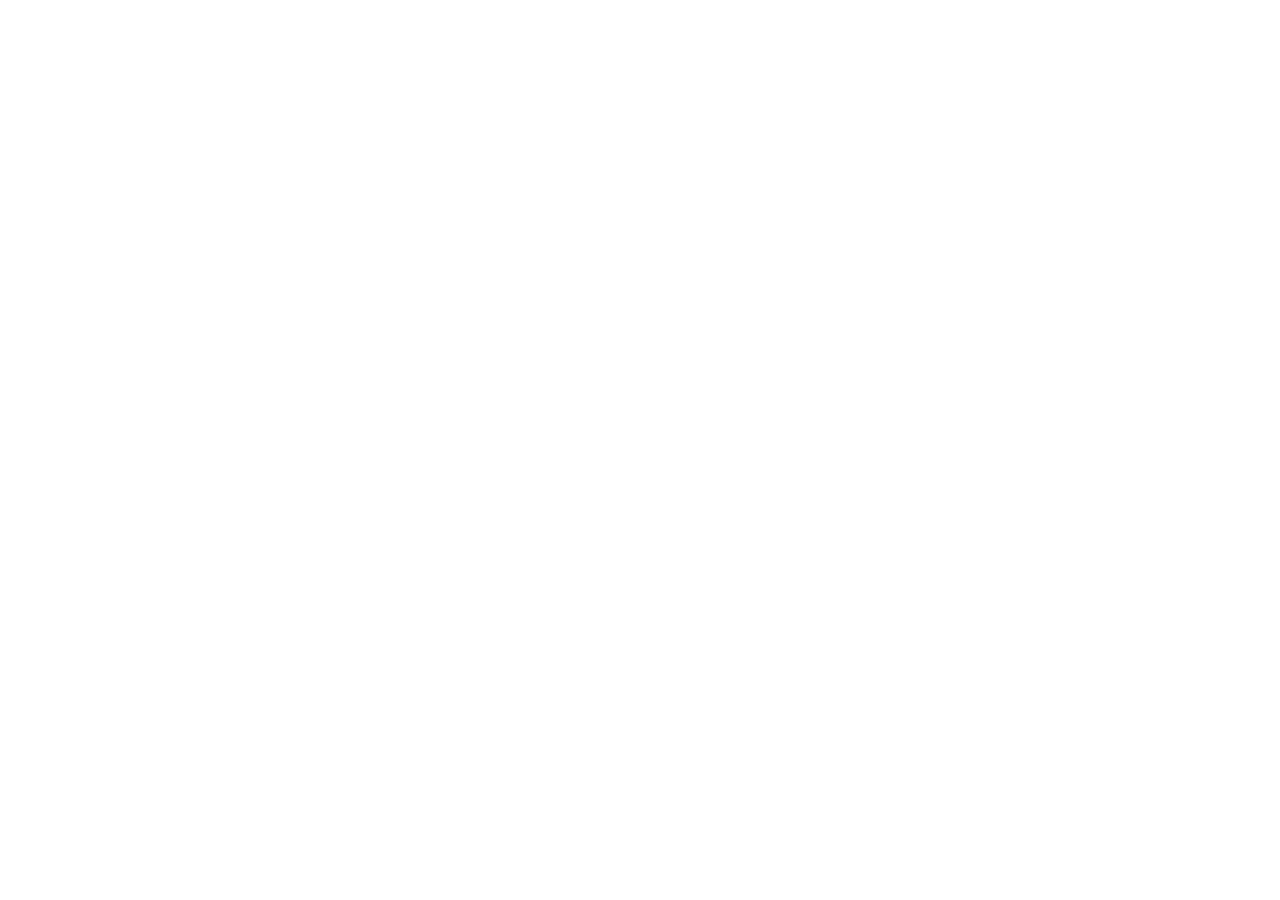
==== portfolio.html @ f24c9f37 "Update portfolio.html" ====
<!--
Requirements: Portfolio page (portfolio.html) 
  // for your list of past projects. 

  Each project includes:
  - Name of project
  - Short description of the project
  - Technology project was developed in
  - Link to the project (if applicable)*
  - A photo of a project

Navigation (all pages):
  - A site navbar (navigation bar on the top of every page)
      - Contains links to the main page, resume page, and portfolio page
  - A site footer (text and links on the bottom of every page)
      - Contains links to any professional platforms (your Handshake or LinkedIn profiles)
-->

<html lang="en">
  <head>
    <title>Portfolio</title>
    <link rel="stylesheet" href="/styles/styles.css">

  </head>
  <body>
    <!--Nav Bar-->
    <nav id="#nav-bar"></nav>
    <script src="/scripts/scripts.js"></script>

    <!--Project #1-->


    <!--Project #2-->


    <!--Project #3: Wollowski's Class-->

    <!--Footer-->
    <footer id="#footer"></footer>

  </body>
</html>
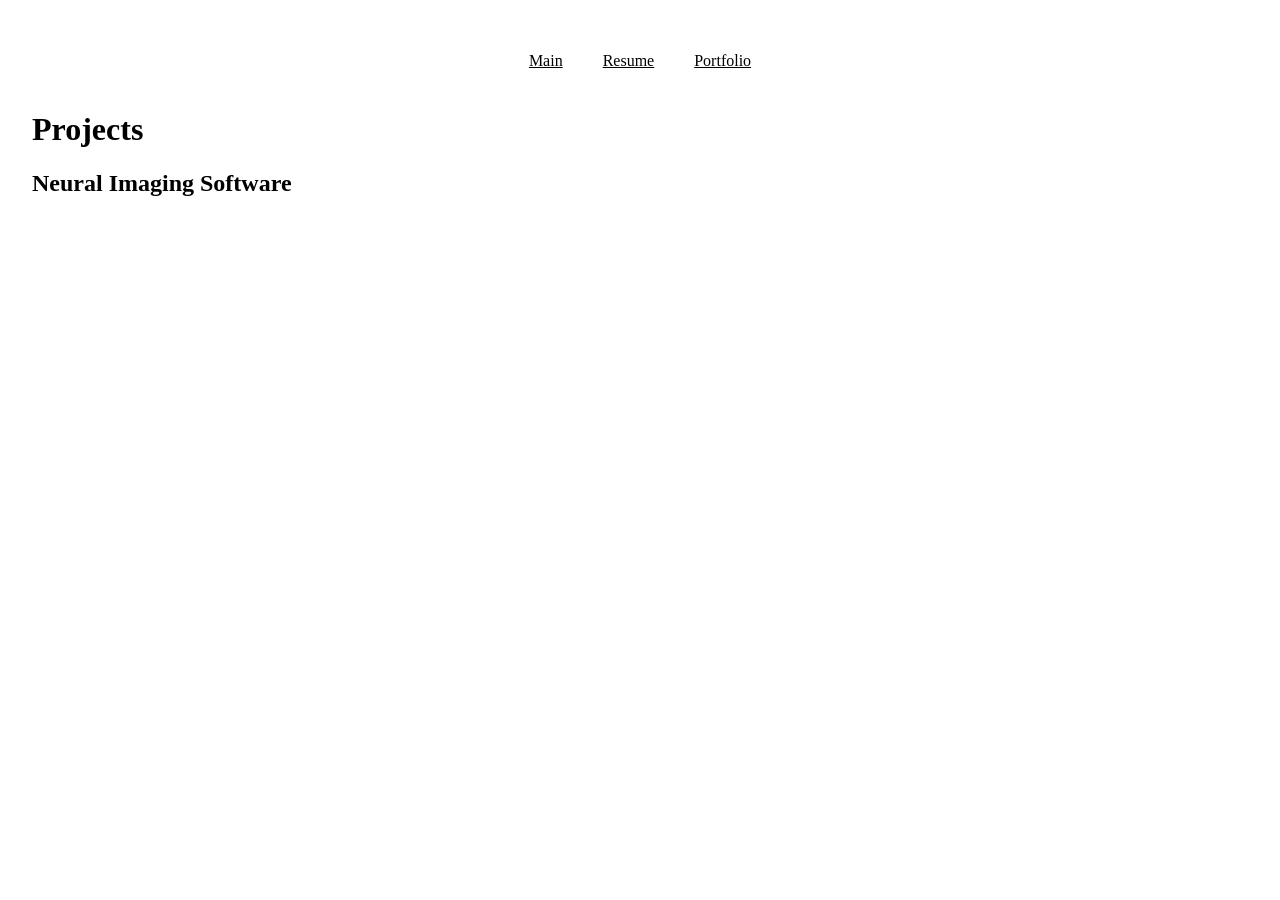
==== commit 6c9f6ea0: "Dev" ====
--- a/portfolio.html
+++ b/portfolio.html
@@ -23,17 +23,38 @@
 
   </head>
   <body>
+    <script src="/scripts/scripts.js"></script>
     <!--Nav Bar-->
     <nav id="#nav-bar"></nav>
-    <script src="/scripts/scripts.js"></script>
 
-    <!--Project #1-->
+    <main>
+      <h1 class="title">Projects</h1>
 
+      <!--Project #1-->
+      <section class="project">
+        <h2>Neural Imaging Software</h2>
+        <p></p>
+        <p></p>
 
-    <!--Project #2-->
+      <section>
+      
+      <!--Project #2-->
+      <section class="project">
+        <h2></h2>
+        <p></p>
+        <p></p>
 
+      <section>
+      
+      <!--Project #3: Wollowski's Class-->
+      <section class="project">
+        <h2></h2>
+        <p></p>
+        <p></p>
 
-    <!--Project #3: Wollowski's Class-->
+      <section>
+
+    </main>
 
     <!--Footer-->
     <footer id="#footer"></footer>
--- a/styles/styles.css
+++ b/styles/styles.css
@@ -0,0 +1,41 @@
+body {
+    background-color:white;
+    color: black;
+    padding: 24px;
+
+}
+
+/* NAV + FOOTER::
+Citation: https://www.w3schools.com/howto/howto_js_topnav.asp */
+nav, footer {
+    padding: 20px 0;
+    text-align: center;
+    background-color: white;
+    width: ();
+
+}
+
+nav a {
+    padding: 20px 20px;
+    text-align: center;
+    color: black;
+
+}
+
+nav a:hover, nav a:active:hover {
+    padding: ();
+    height: ();
+    background-color: black;
+    color: white;
+}
+
+nav a:active {
+    background-color: black;
+    color: white; 
+}
+
+footer {
+    padding: ();
+    height: ();
+    width: ();
+}
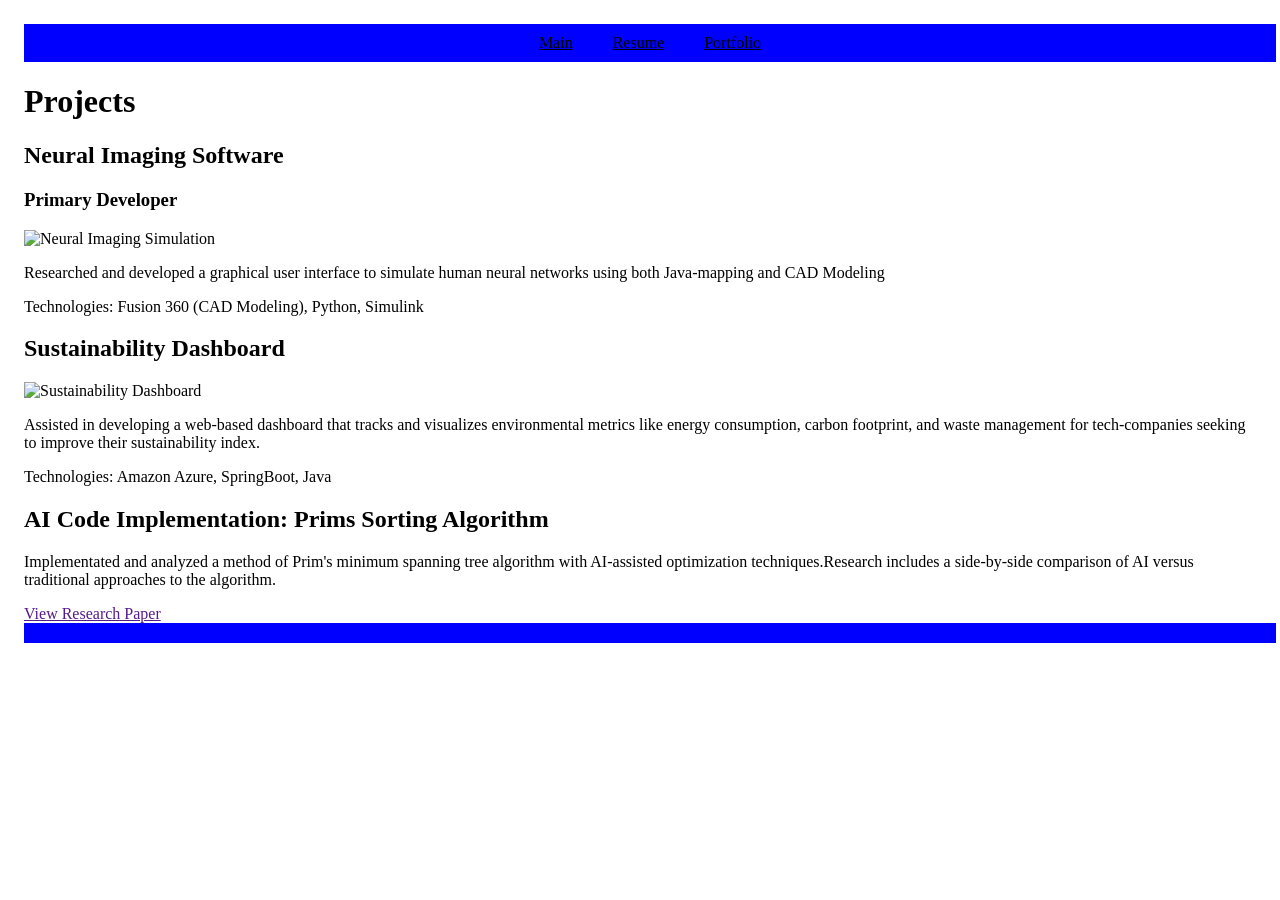
==== commit da506420: "work up" ====
--- a/portfolio.html
+++ b/portfolio.html
@@ -33,25 +33,33 @@
       <!--Project #1-->
       <section class="project">
         <h2>Neural Imaging Software</h2>
-        <p></p>
-        <p></p>
+        <h3>Primary Developer</h3>
 
+        <img src="" alt="Neural Imaging Simulation" class="neuron">
+        <p>
+          Researched and developed a graphical user interface to simulate human neural networks using both Java-mapping and CAD Modeling
+        </p>
+
+        <p>Technologies: Fusion 360 (CAD Modeling), Python, Simulink</p>
       <section>
       
       <!--Project #2-->
       <section class="project">
-        <h2></h2>
-        <p></p>
-        <p></p>
+        <h2>Sustainability Dashboard</h2>
+        <img src="" alt="Sustainability Dashboard" class="environment">
+        
+        <p>Assisted in developing a web-based dashboard that tracks and visualizes environmental metrics like energy consumption, carbon footprint, and waste management for tech-companies seeking to improve their sustainability index.</p>
 
+        <p>Technologies: Amazon Azure, SpringBoot, Java</p>
       <section>
       
       <!--Project #3: Wollowski's Class-->
       <section class="project">
-        <h2></h2>
-        <p></p>
-        <p></p>
+        <h2>AI Code Implementation: Prims Sorting Algorithm</h2>
+        
+        <p>Implementated and analyzed a method of Prim's minimum spanning tree algorithm with AI-assisted optimization techniques.Research includes a side-by-side comparison of AI versus traditional approaches to the algorithm.</p>
 
+        <a href="">View Research Paper</a>
       <section>
 
     </main>
--- a/styles/styles.css
+++ b/styles/styles.css
@@ -2,40 +2,36 @@
     background-color:white;
     color: black;
     padding: 24px;
+    margin: 0;
 
 }
 
 /* NAV + FOOTER::
 Citation: https://www.w3schools.com/howto/howto_js_topnav.asp */
 nav, footer {
-    padding: 20px 0;
+    padding: 10px 10px;
     text-align: center;
-    background-color: white;
-    width: ();
+    background-color: blue;
+    color: white;
+    width: 100%;
+    margin: 0px;
 
 }
 
 nav a {
-    padding: 20px 20px;
-    text-align: center;
+    padding: 20px;
     color: black;
 
 }
 
-nav a:hover, nav a:active:hover {
-    padding: ();
-    height: ();
-    background-color: black;
-    color: white;
+nav a:hover, nav a:visited:hover {
+    background-color: white;
+    color: blue;
+    padding: 40px;
+    height: 70%;
 }
 
-nav a:active {
-    background-color: black;
-    color: white; 
+nav a:visited {
+    color: blue;
+
 }
-
-footer {
-    padding: ();
-    height: ();
-    width: ();
-}
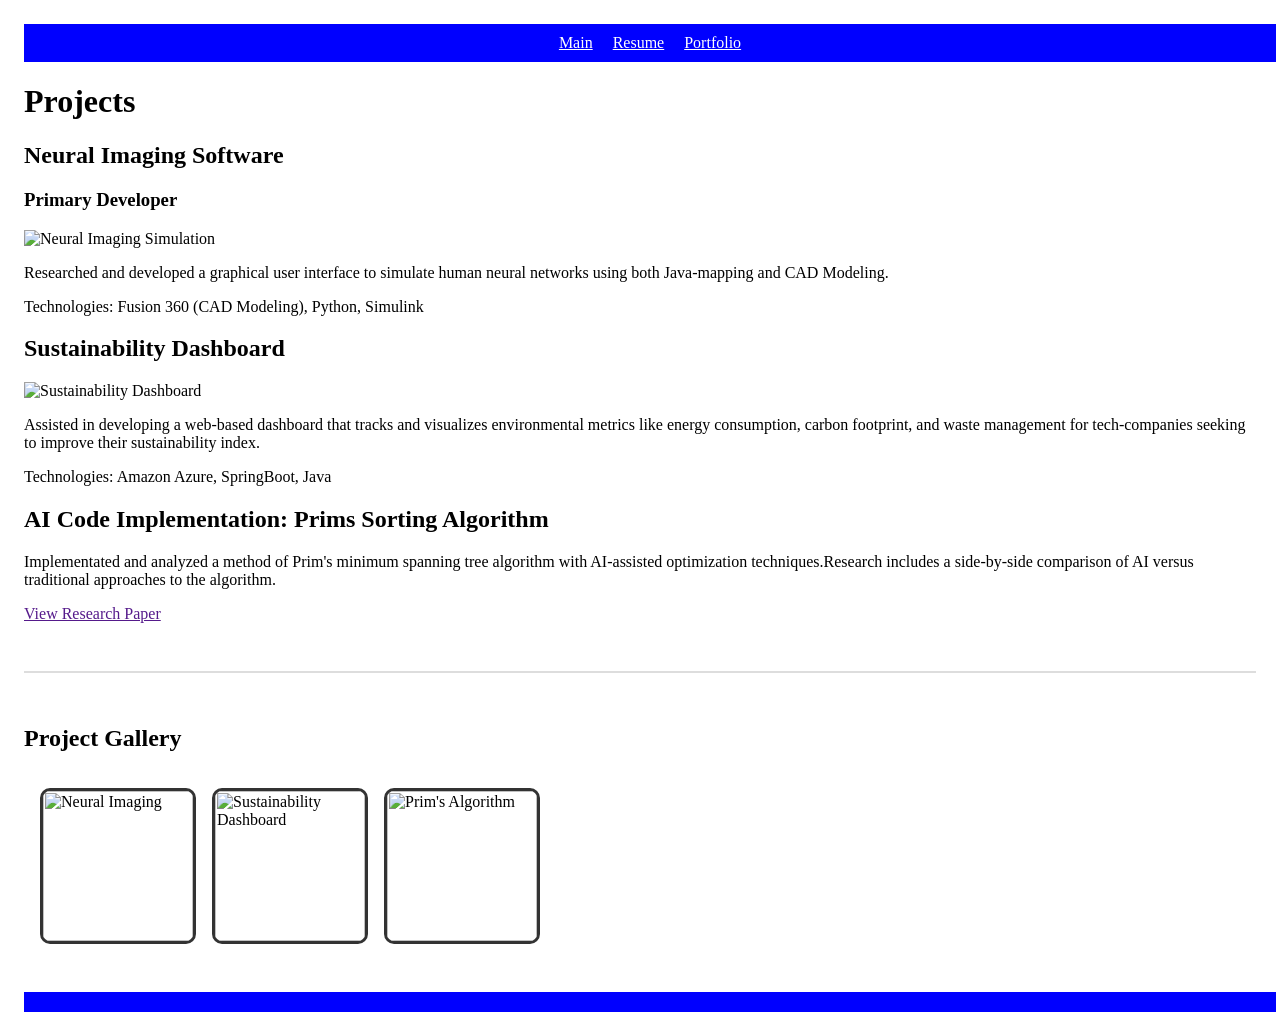
==== commit cc8a6385: "edits were made" ====
--- a/portfolio.html
+++ b/portfolio.html
@@ -37,9 +37,8 @@
 
         <img src="" alt="Neural Imaging Simulation" class="neuron">
         <p>
-          Researched and developed a graphical user interface to simulate human neural networks using both Java-mapping and CAD Modeling
+          Researched and developed a graphical user interface to simulate human neural networks using both Java-mapping and CAD Modeling.
         </p>
-
         <p>Technologies: Fusion 360 (CAD Modeling), Python, Simulink</p>
       <section>
       
@@ -48,8 +47,9 @@
         <h2>Sustainability Dashboard</h2>
         <img src="" alt="Sustainability Dashboard" class="environment">
         
-        <p>Assisted in developing a web-based dashboard that tracks and visualizes environmental metrics like energy consumption, carbon footprint, and waste management for tech-companies seeking to improve their sustainability index.</p>
-
+        <p>
+          Assisted in developing a web-based dashboard that tracks and visualizes environmental metrics like energy consumption, carbon footprint, and waste management for tech-companies seeking to improve their sustainability index.
+        </p>
         <p>Technologies: Amazon Azure, SpringBoot, Java</p>
       <section>
       
@@ -57,11 +57,41 @@
       <section class="project">
         <h2>AI Code Implementation: Prims Sorting Algorithm</h2>
         
-        <p>Implementated and analyzed a method of Prim's minimum spanning tree algorithm with AI-assisted optimization techniques.Research includes a side-by-side comparison of AI versus traditional approaches to the algorithm.</p>
+        <p>
+          Implementated and analyzed a method of Prim's minimum spanning tree algorithm with AI-assisted optimization techniques.Research includes a side-by-side comparison of AI versus traditional approaches to the algorithm.
+        </p>
 
         <a href="">View Research Paper</a>
       <section>
+    </main>
 
+    <!--Interactive Portfolio: Scrollable Ring of Images (Clickable)-->
+      <section class="image-gallery">
+        <h2>Project Gallery</h2>
+        <div class="scroll-ring">
+            <div class="image-item" data-project="neural-imaging">
+                <img src="https://via.placeholder.com/150x150/4a6fa5/ffffff?text=Neural+Net" alt="Neural Imaging">
+                <div class="image-overlay">
+                    <h3>Neural Imaging</h3>
+                    <p>Click to view details</p>
+                </div>
+            </div>
+            <div class="image-item" data-project="sustainability">
+                <img src="https://via.placeholder.com/150x150/2e8b57/ffffff?text=Eco+Dash" alt="Sustainability Dashboard">
+                <div class="image-overlay">
+                    <h3>Sustainability Dashboard</h3>
+                    <p>Click to view details</p>
+                </div>
+            </div>
+            <div class="image-item" data-project="prims-algorithm">
+                <img src="https://via.placeholder.com/150x150/8b4513/ffffff?text=Prims+AI" alt="Prim's Algorithm">
+                <div class="image-overlay">
+                    <h3>Prim's Algorithm</h3>
+                    <p>Click to view details</p>
+                </div>
+            </div>
+        </div>
+      </section>
     </main>
 
     <!--Footer-->
--- a/styles/styles.css
+++ b/styles/styles.css
@@ -18,10 +18,9 @@
 
 }
 
-nav a {
-    padding: 20px;
-    color: black;
-
+nav a, footer a{
+    padding: 10px;
+    color: white;
 }
 
 nav a:hover, nav a:visited:hover {
@@ -35,3 +34,60 @@
     color: blue;
 
 }
+
+/* Image Gallery Styles */
+.image-gallery {
+    margin-top: 3rem;
+    padding: 2rem 0;
+    border-top: 2px solid #ddd;
+}
+
+.scroll-ring {
+    display: flex;
+    overflow-x: auto;
+    gap: 1rem;
+    padding: 1rem;
+    scrollbar-width: thin;
+}
+
+.image-item {
+    position: relative;
+    min-width: 150px;
+    cursor: pointer;
+    transition: transform 0.3s ease;
+}
+
+.image-item:hover {
+    transform: scale(1.1);
+}
+
+.image-item img {
+    width: 150px;
+    height: 150px;
+    border-radius: 10px;
+    object-fit: cover;
+    border: 3px solid #333;
+}
+
+.image-overlay {
+    position: absolute;
+    top: 0;
+    left: 0;
+    right: 0;
+    bottom: 0;
+    background: rgba(0, 0, 0, 0.8);
+    color: white;
+    display: flex;
+    flex-direction: column;
+    justify-content: center;
+    align-items: center;
+    opacity: 0;
+    transition: opacity 0.3s ease;
+    border-radius: 10px;
+    padding: 1rem;
+    text-align: center;
+}
+
+.image-item:hover .image-overlay {
+    opacity: 1;
+}
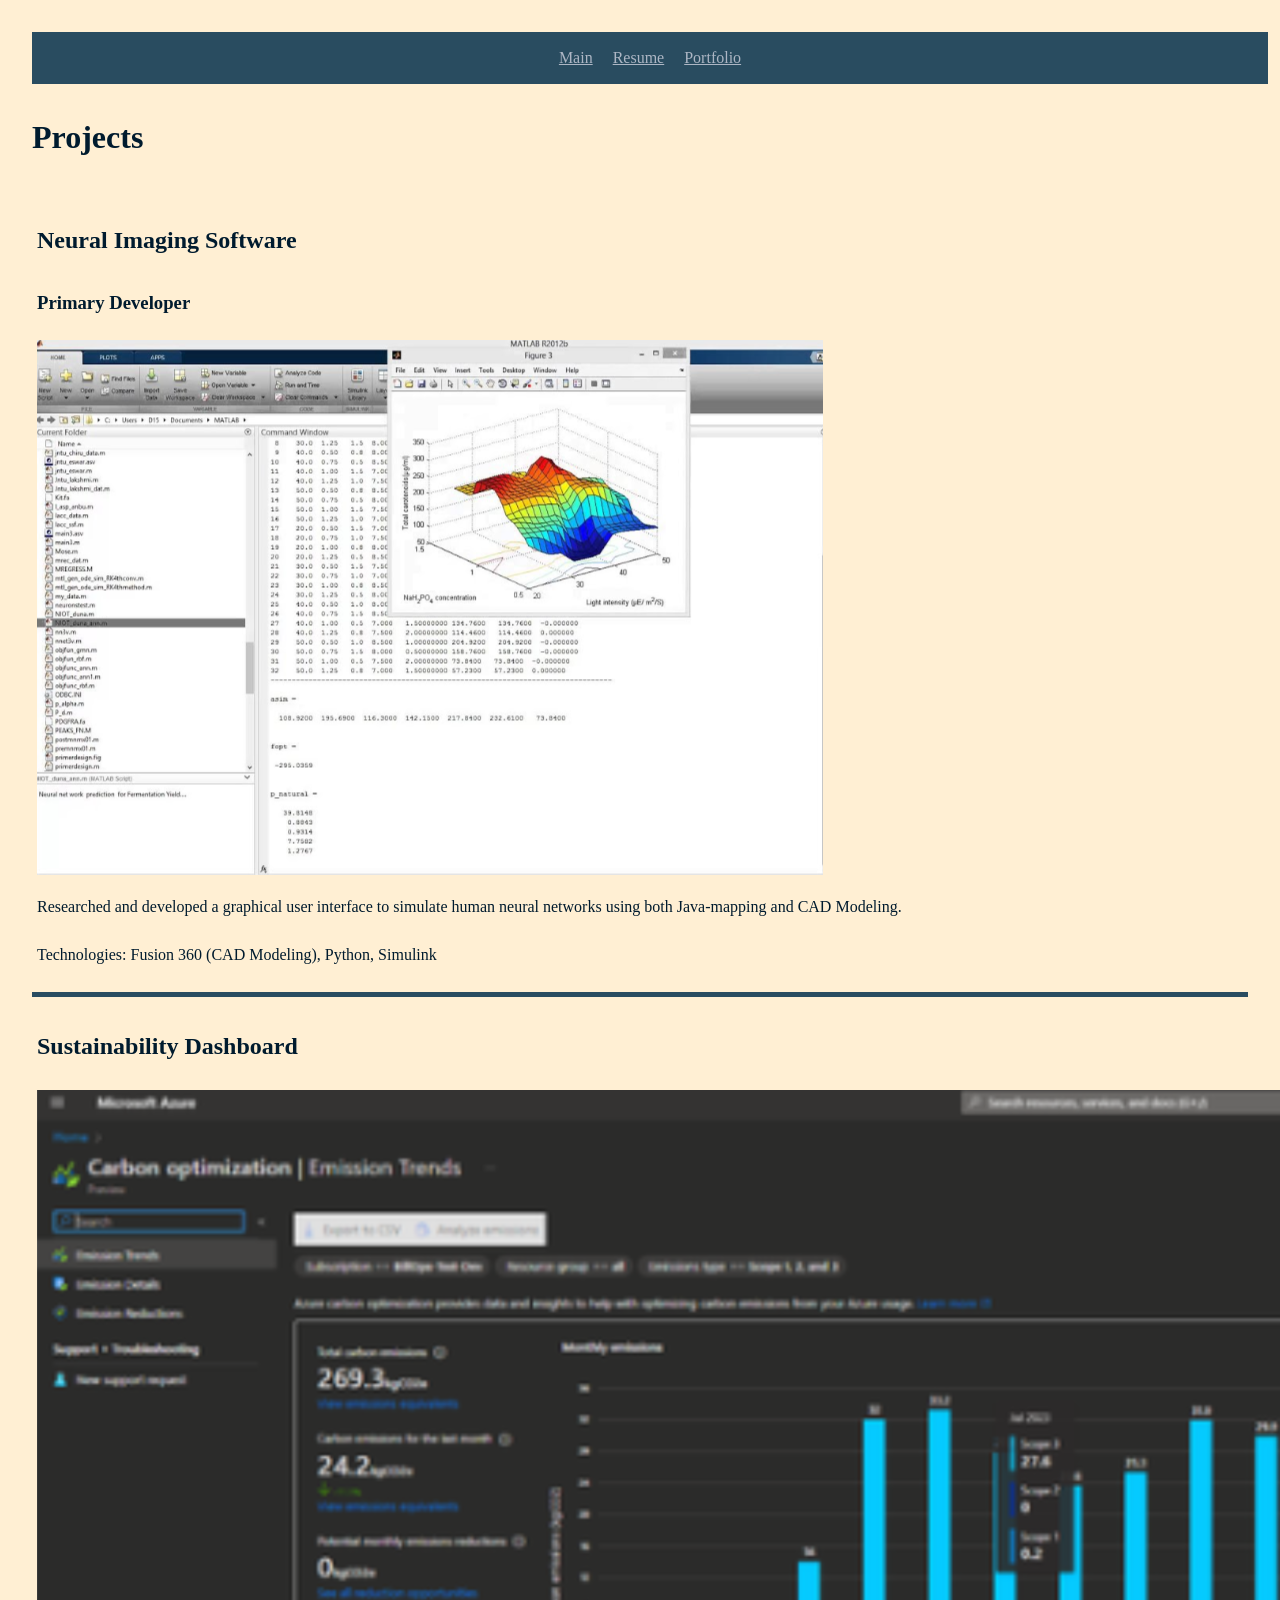
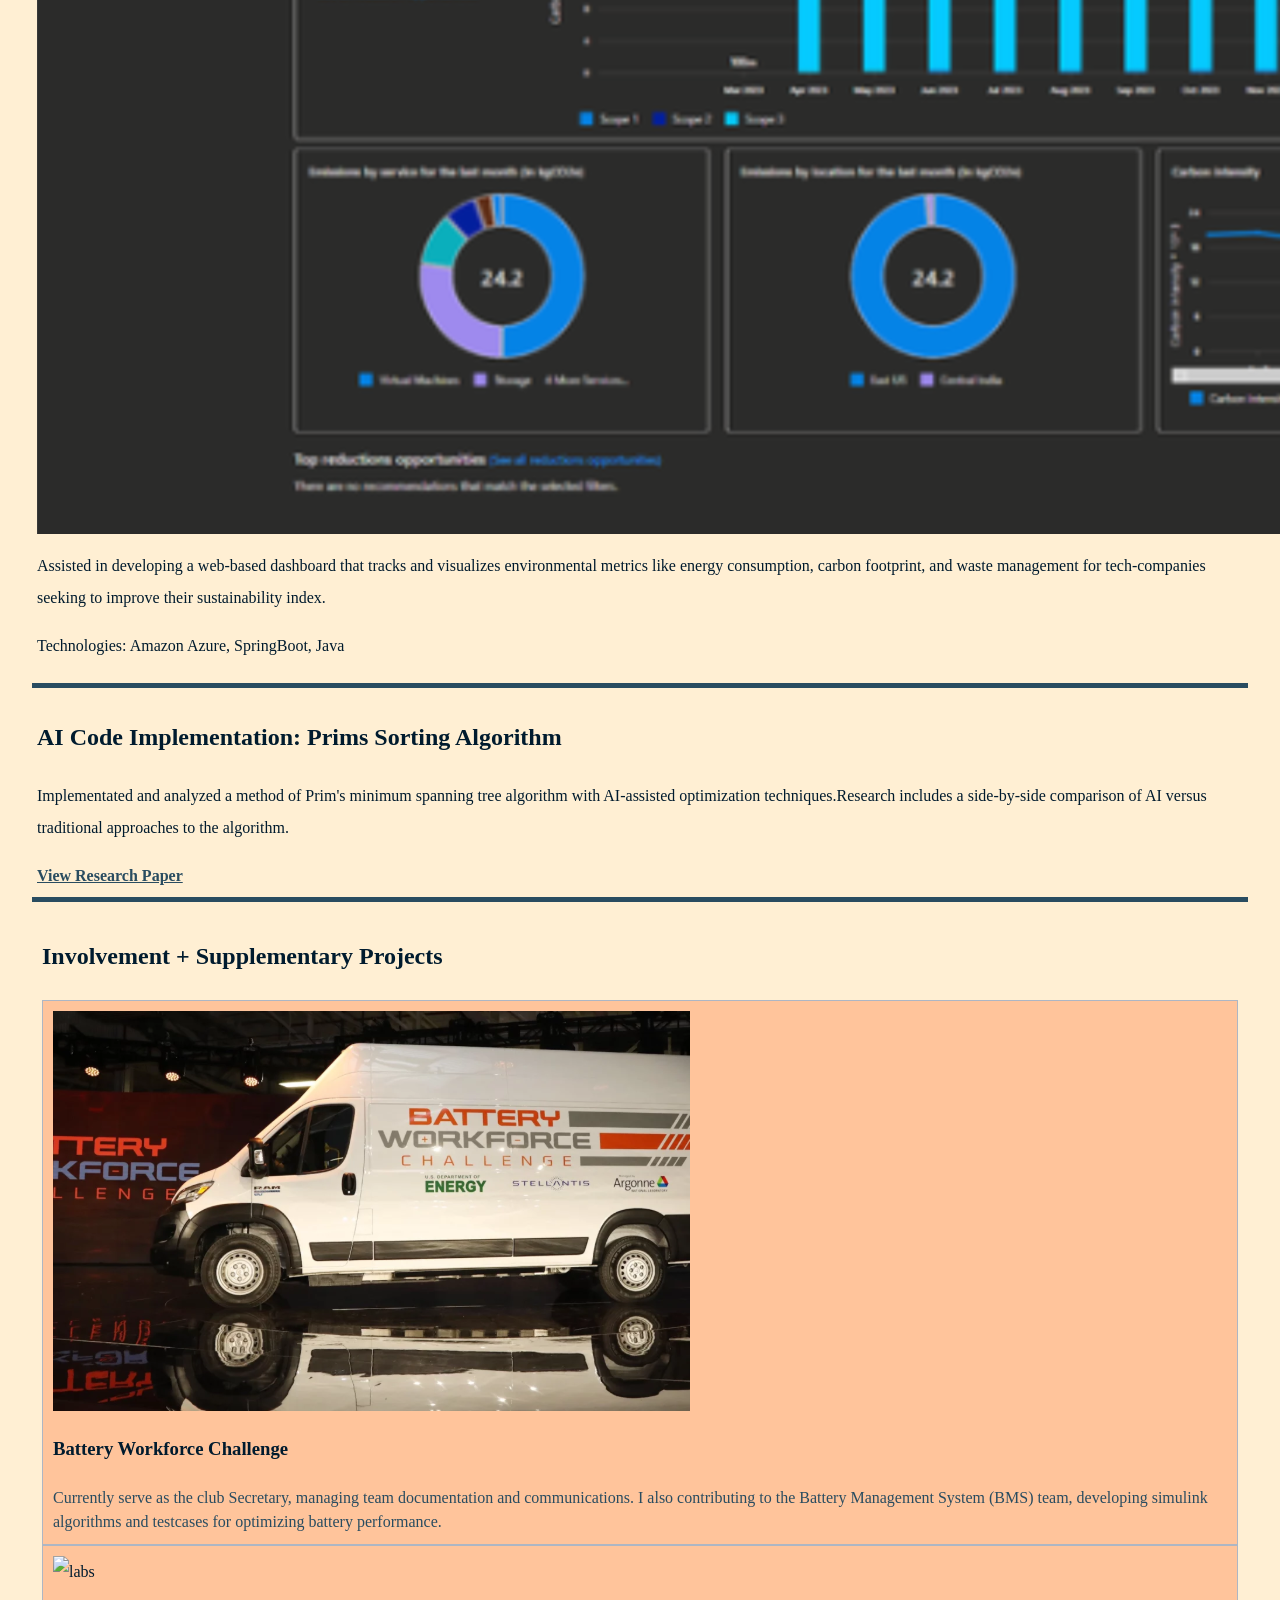
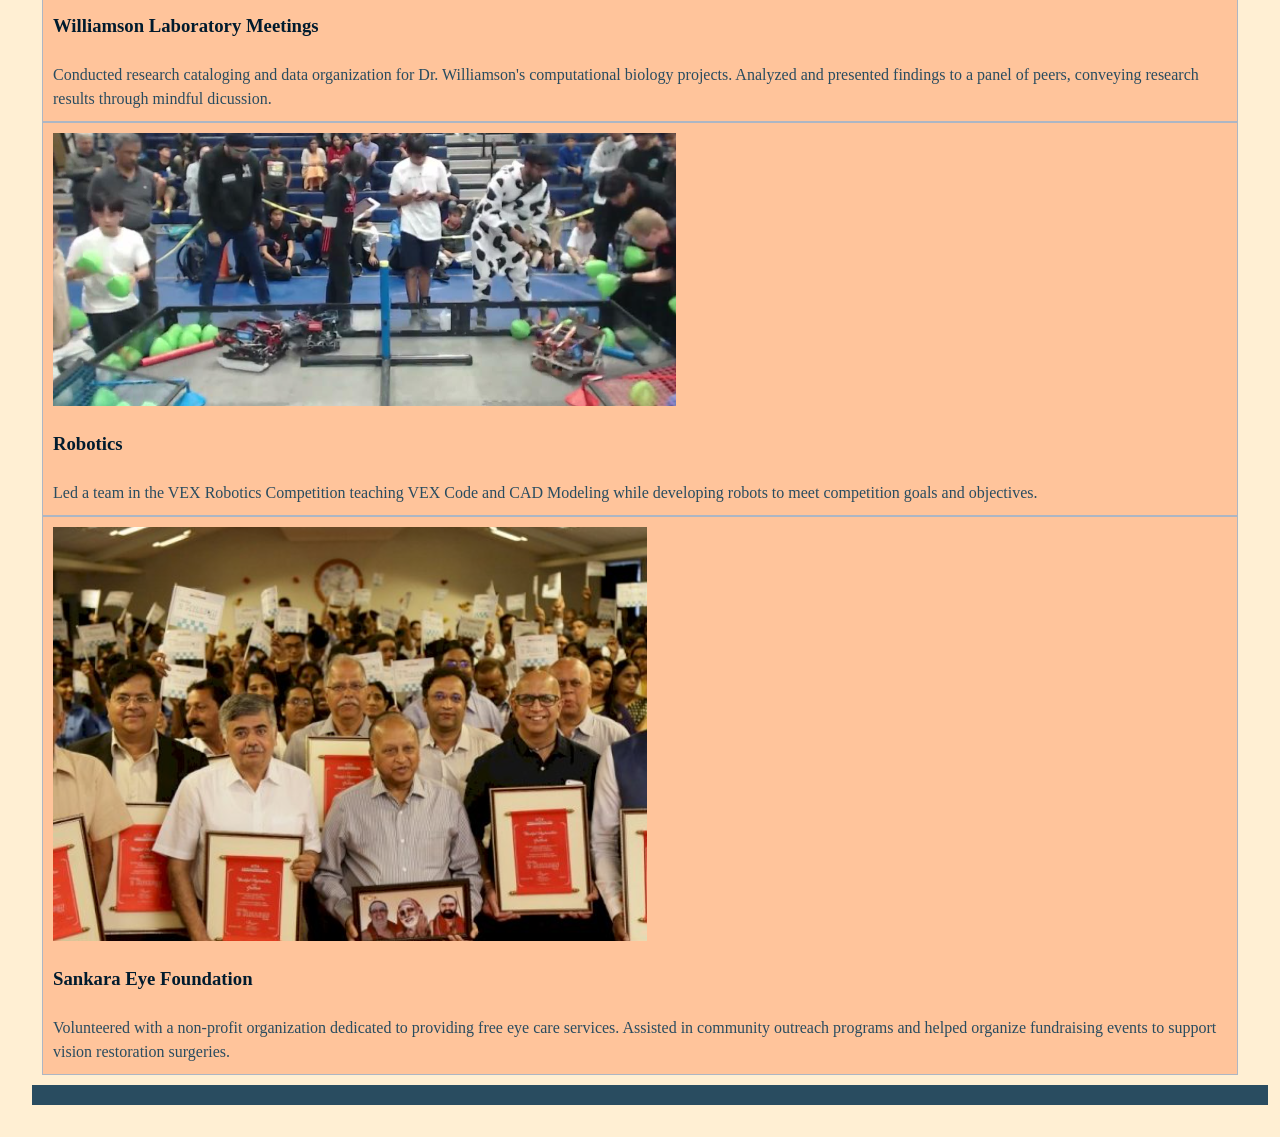
==== commit 61556927: "save me" ====
--- a/portfolio.html
+++ b/portfolio.html
@@ -35,23 +35,23 @@
         <h2>Neural Imaging Software</h2>
         <h3>Primary Developer</h3>
 
-        <img src="" alt="Neural Imaging Simulation" class="neuron">
+        <img src="/photos/imaging.png" alt="Neural Imaging Simulation" class="neuron">
         <p>
           Researched and developed a graphical user interface to simulate human neural networks using both Java-mapping and CAD Modeling.
         </p>
         <p>Technologies: Fusion 360 (CAD Modeling), Python, Simulink</p>
-      <section>
+      </section>
       
       <!--Project #2-->
       <section class="project">
         <h2>Sustainability Dashboard</h2>
-        <img src="" alt="Sustainability Dashboard" class="environment">
+        <img src="/photos/sustainability.png" alt="Sustainability Dashboard" class="environment">
         
         <p>
           Assisted in developing a web-based dashboard that tracks and visualizes environmental metrics like energy consumption, carbon footprint, and waste management for tech-companies seeking to improve their sustainability index.
         </p>
         <p>Technologies: Amazon Azure, SpringBoot, Java</p>
-      <section>
+      </section>
       
       <!--Project #3: Wollowski's Class-->
       <section class="project">
@@ -61,37 +61,69 @@
           Implementated and analyzed a method of Prim's minimum spanning tree algorithm with AI-assisted optimization techniques.Research includes a side-by-side comparison of AI versus traditional approaches to the algorithm.
         </p>
 
-        <a href="">View Research Paper</a>
-      <section>
-    </main>
+        <a href="/photos/MSTProgramming.pdf">View Research Paper</a>
+      </section>
+      
+      <!--Interactive Portfolio: Scrollable Ring of Images (Clickable)
+        
+      Citation: https://www.bing.com/search?q=how+to+make+an+interactive+gallery+in+html&cvid=f8877749428c485c9df5d8cb9f3b0657&gs_lcrp=EgRlZGdlKgYIABBFGDkyBggAEEUYOdIBCTE1OTM2ajBqMagCALACAA&FORM=ANNTA1&PC=U531
+        
+      https://www.w3schools.com/howto/howto_css_image_gallery.asp-->
+      <section class="gallery">
+        <h2>Involvement + Supplementary Projects</h2>
+        
+        <div class="interactive">
+          <div class="gallery-item">
+            <img src="/photos/battchallenge.png" alt="battchallenge">
+            
+            <div class="gallery-specific">
+              <h3>Battery Workforce Challenge</h3>
 
-    <!--Interactive Portfolio: Scrollable Ring of Images (Clickable)-->
-      <section class="image-gallery">
-        <h2>Project Gallery</h2>
-        <div class="scroll-ring">
-            <div class="image-item" data-project="neural-imaging">
-                <img src="https://via.placeholder.com/150x150/4a6fa5/ffffff?text=Neural+Net" alt="Neural Imaging">
-                <div class="image-overlay">
-                    <h3>Neural Imaging</h3>
-                    <p>Click to view details</p>
-                </div>
+              <p>
+                Currently serve as the club Secretary, managing team documentation and communications. I also contributing to the Battery Management System (BMS) team, developing simulink algorithms and testcases for optimizing battery performance.
+              </p>
             </div>
-            <div class="image-item" data-project="sustainability">
-                <img src="https://via.placeholder.com/150x150/2e8b57/ffffff?text=Eco+Dash" alt="Sustainability Dashboard">
-                <div class="image-overlay">
-                    <h3>Sustainability Dashboard</h3>
-                    <p>Click to view details</p>
-                </div>
+          </div>
+
+          <div class="gallery-item">
+            <img src="/photos/willimsonlab.png" alt="labs">
+
+            <div class="gallery-specific">
+              <h3>Williamson Laboratory Meetings</h3>
+
+              <p>
+                Conducted research cataloging and data organization for Dr. Williamson's computational biology projects. Analyzed and presented findings to a panel of peers, conveying research results through mindful dicussion.
+              </p>
             </div>
-            <div class="image-item" data-project="prims-algorithm">
-                <img src="https://via.placeholder.com/150x150/8b4513/ffffff?text=Prims+AI" alt="Prim's Algorithm">
-                <div class="image-overlay">
-                    <h3>Prim's Algorithm</h3>
-                    <p>Click to view details</p>
-                </div>
+          </div>
+
+          <div class="gallery-item">
+            <img src="/photos/vex.png" alt="vexrobotics">
+
+            <div class="gallery-specific">
+              <h3>Robotics</h3>
+              
+              <p>
+                Led a team in the VEX Robotics Competition teaching VEX Code and CAD Modeling while developing robots to meet competition goals and objectives.
+              </p>
             </div>
+          </div>
+
+          <div class="gallery-item">
+            <img src="/photos/sankara.png" alt="giftofvision">
+
+            <div class="gallery-specific">
+              <h3>Sankara Eye Foundation</h3>
+
+              <p>
+                Volunteered with a non-profit organization dedicated to providing free eye care services. Assisted in community outreach programs and helped organize fundraising events to support vision restoration surgeries.
+              </p>
+            </div>
+          </div>
+          
         </div>
       </section>
+
     </main>
 
     <!--Footer-->
--- a/styles/styles.css
+++ b/styles/styles.css
@@ -1,9 +1,82 @@
 body {
-    background-color:white;
-    color: black;
+    background-color: #FFEFD3;
+    color: #001B2E;
     padding: 24px;
+    line-height: 2;
+
+}
+
+/* Main Specific 
+border citation: 
+*/
+.myFace {
+    width: 300px;
+    height: 300px;
+    padding-top: 20px;
+    padding-bottom: 20px;
+    
+    background-color: #FFC49B;
+    border: 5px solid #001B2E;
+}
+
+/* Resume Specific */
+.resume-section {
+    padding-bottom: 5px;
+}
+
+.resume-section h2 {
+    padding-bottom: 2px;
+    border-bottom: 5px solid #FFC49B;
+}
+
+.resume-section p {
+    color: #294C60;
+}
+
+/* Portfolio Specific + Interactive */
+.project {
+    background-color:#FFEFD3;
+    padding: 5px;
+    border-bottom: 5px solid #294C60;
+}
+
+.project:hover {
+    background: #FFEFD3;
+    border-bottom: 5px solid #001B2E;
+}
+
+.project a {
+    color: #294C60;
+    font-weight: bold;
+}
+
+.project a:hover {
+    text-decoration: underline;
+}
+
+.gallery {
+    padding: 10px;
+}
+
+.gallery-item {
+    background: #FFC49B;
+    border: 1px solid #ADB6C4;
+    padding: 10px;
+}
+
+.gallery-item:hover {
+    background: #FFC49B;
+    border-color: #294C60;
+}
+
+.gallery-specific h3 {
+    color: #001B2E;
+}
+
+.gallery-specific p {
     margin: 0;
-
+    line-height: 1.5;
+    color: #294C60;
 }
 
 /* NAV + FOOTER::
@@ -11,8 +84,8 @@
 nav, footer {
     padding: 10px 10px;
     text-align: center;
-    background-color: blue;
-    color: white;
+    background-color: #294C60;
+    color: #ADB6C4;
     width: 100%;
     margin: 0px;
 
@@ -20,74 +93,17 @@
 
 nav a, footer a{
     padding: 10px;
-    color: white;
+    color: #ADB6C4;
 }
 
 nav a:hover, nav a:visited:hover {
-    background-color: white;
-    color: blue;
+    background-color: #ADB6C4;
+    color: #294C60;
     padding: 40px;
     height: 70%;
 }
 
 nav a:visited {
-    color: blue;
+    color: #294C60;
 
-}
-
-/* Image Gallery Styles */
-.image-gallery {
-    margin-top: 3rem;
-    padding: 2rem 0;
-    border-top: 2px solid #ddd;
-}
-
-.scroll-ring {
-    display: flex;
-    overflow-x: auto;
-    gap: 1rem;
-    padding: 1rem;
-    scrollbar-width: thin;
-}
-
-.image-item {
-    position: relative;
-    min-width: 150px;
-    cursor: pointer;
-    transition: transform 0.3s ease;
-}
-
-.image-item:hover {
-    transform: scale(1.1);
-}
-
-.image-item img {
-    width: 150px;
-    height: 150px;
-    border-radius: 10px;
-    object-fit: cover;
-    border: 3px solid #333;
-}
-
-.image-overlay {
-    position: absolute;
-    top: 0;
-    left: 0;
-    right: 0;
-    bottom: 0;
-    background: rgba(0, 0, 0, 0.8);
-    color: white;
-    display: flex;
-    flex-direction: column;
-    justify-content: center;
-    align-items: center;
-    opacity: 0;
-    transition: opacity 0.3s ease;
-    border-radius: 10px;
-    padding: 1rem;
-    text-align: center;
-}
-
-.image-item:hover .image-overlay {
-    opacity: 1;
-}
+}
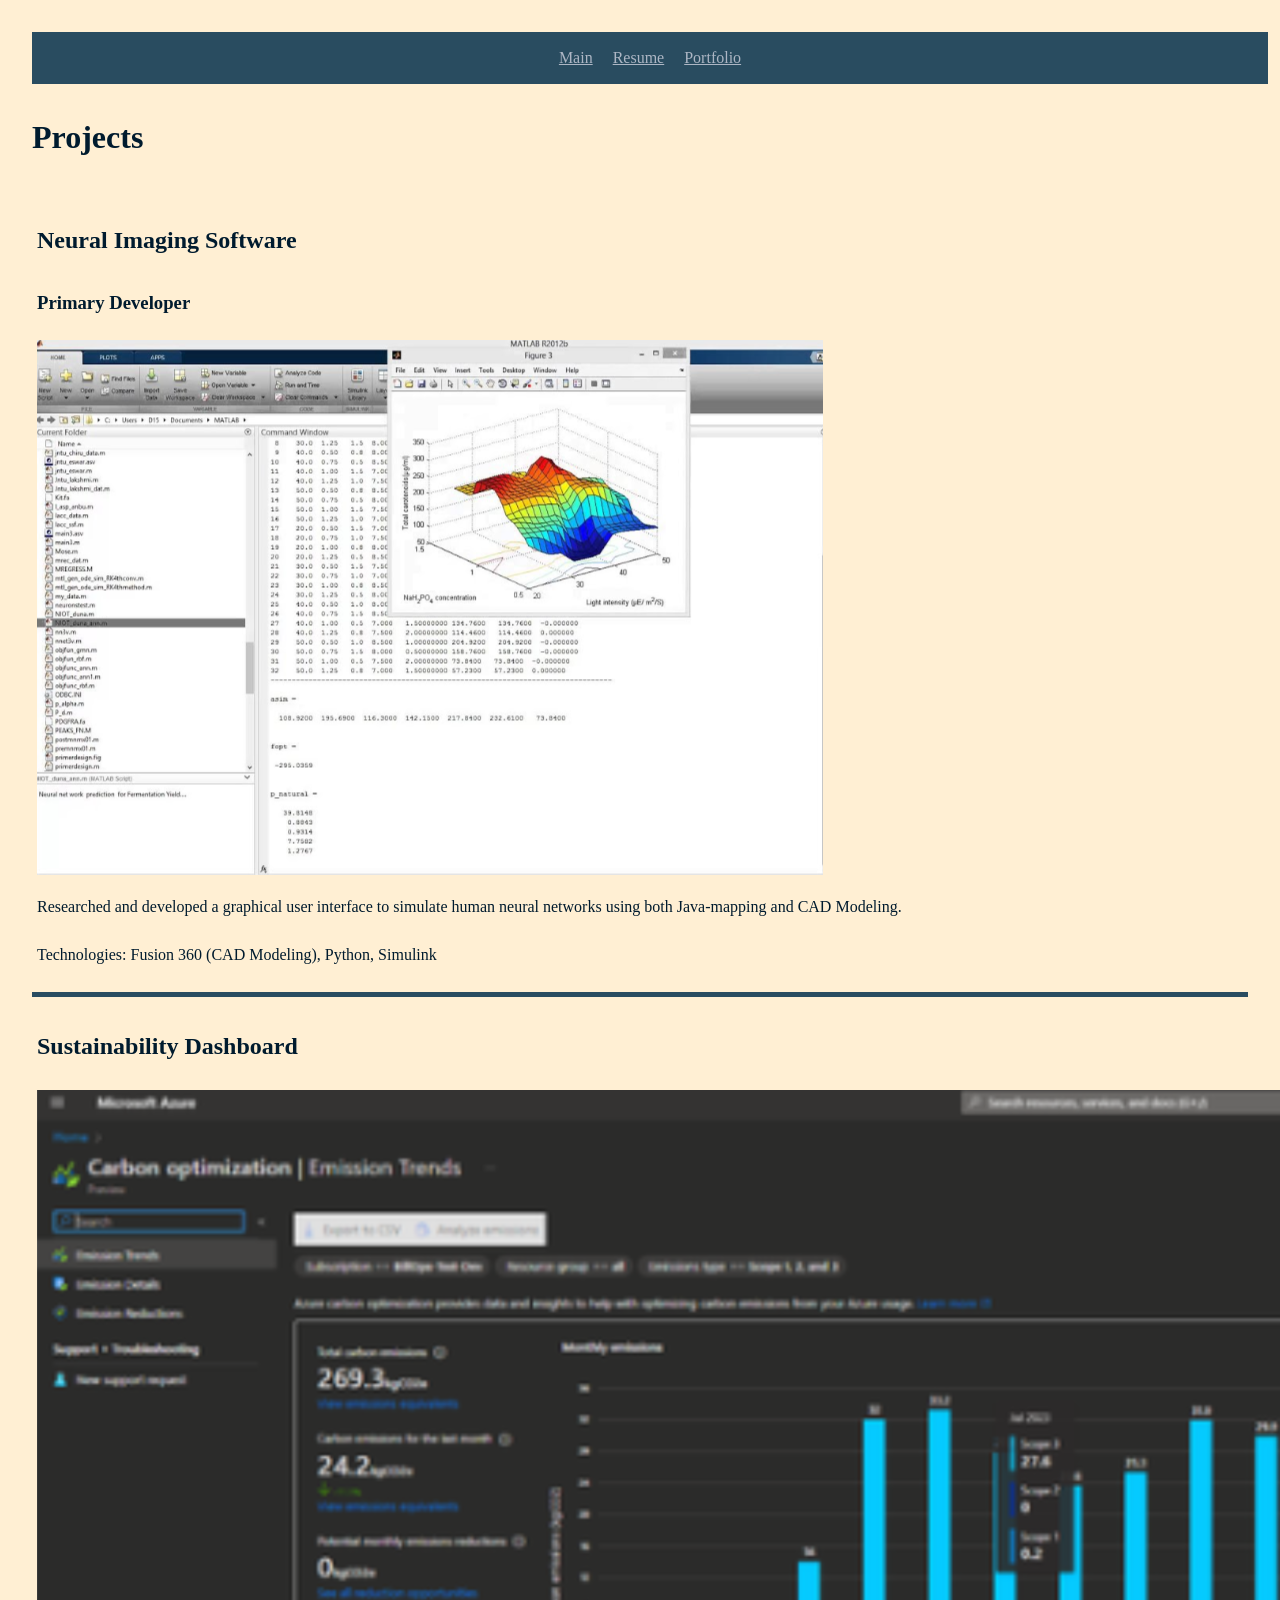
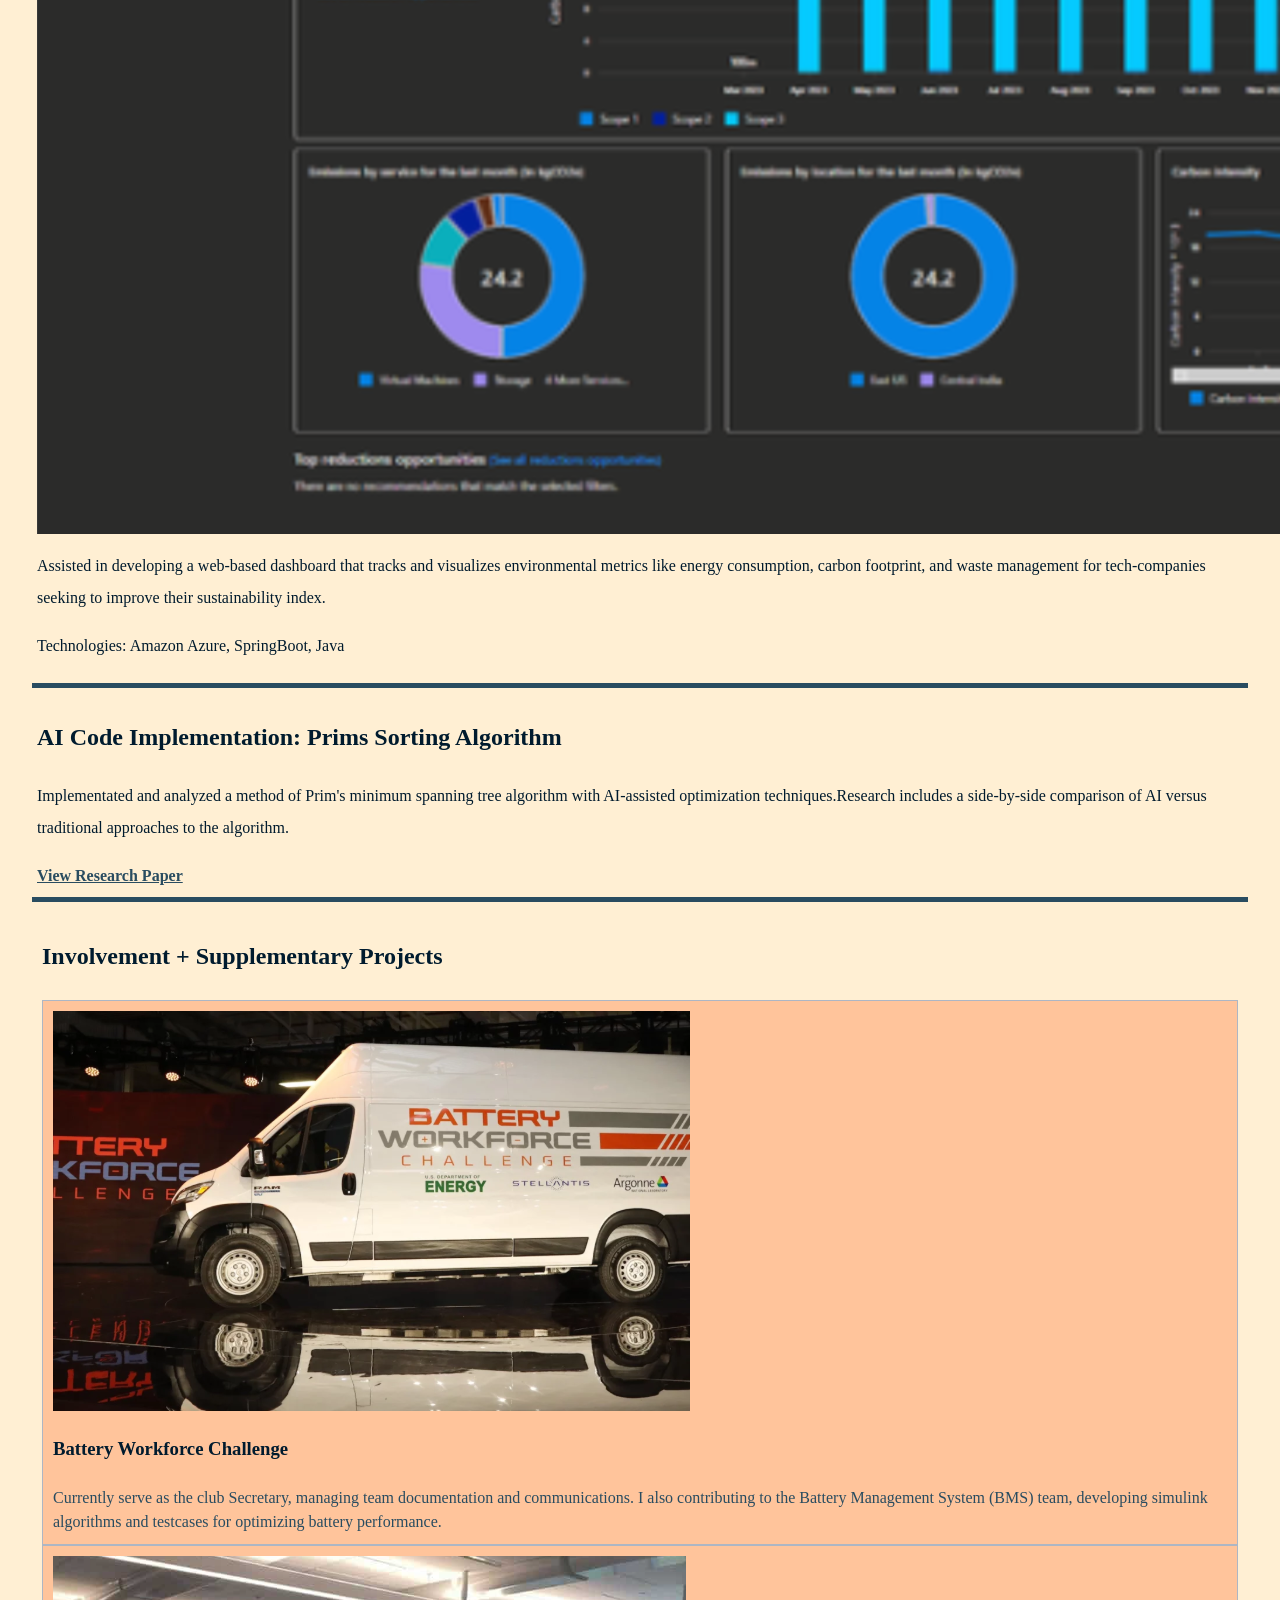
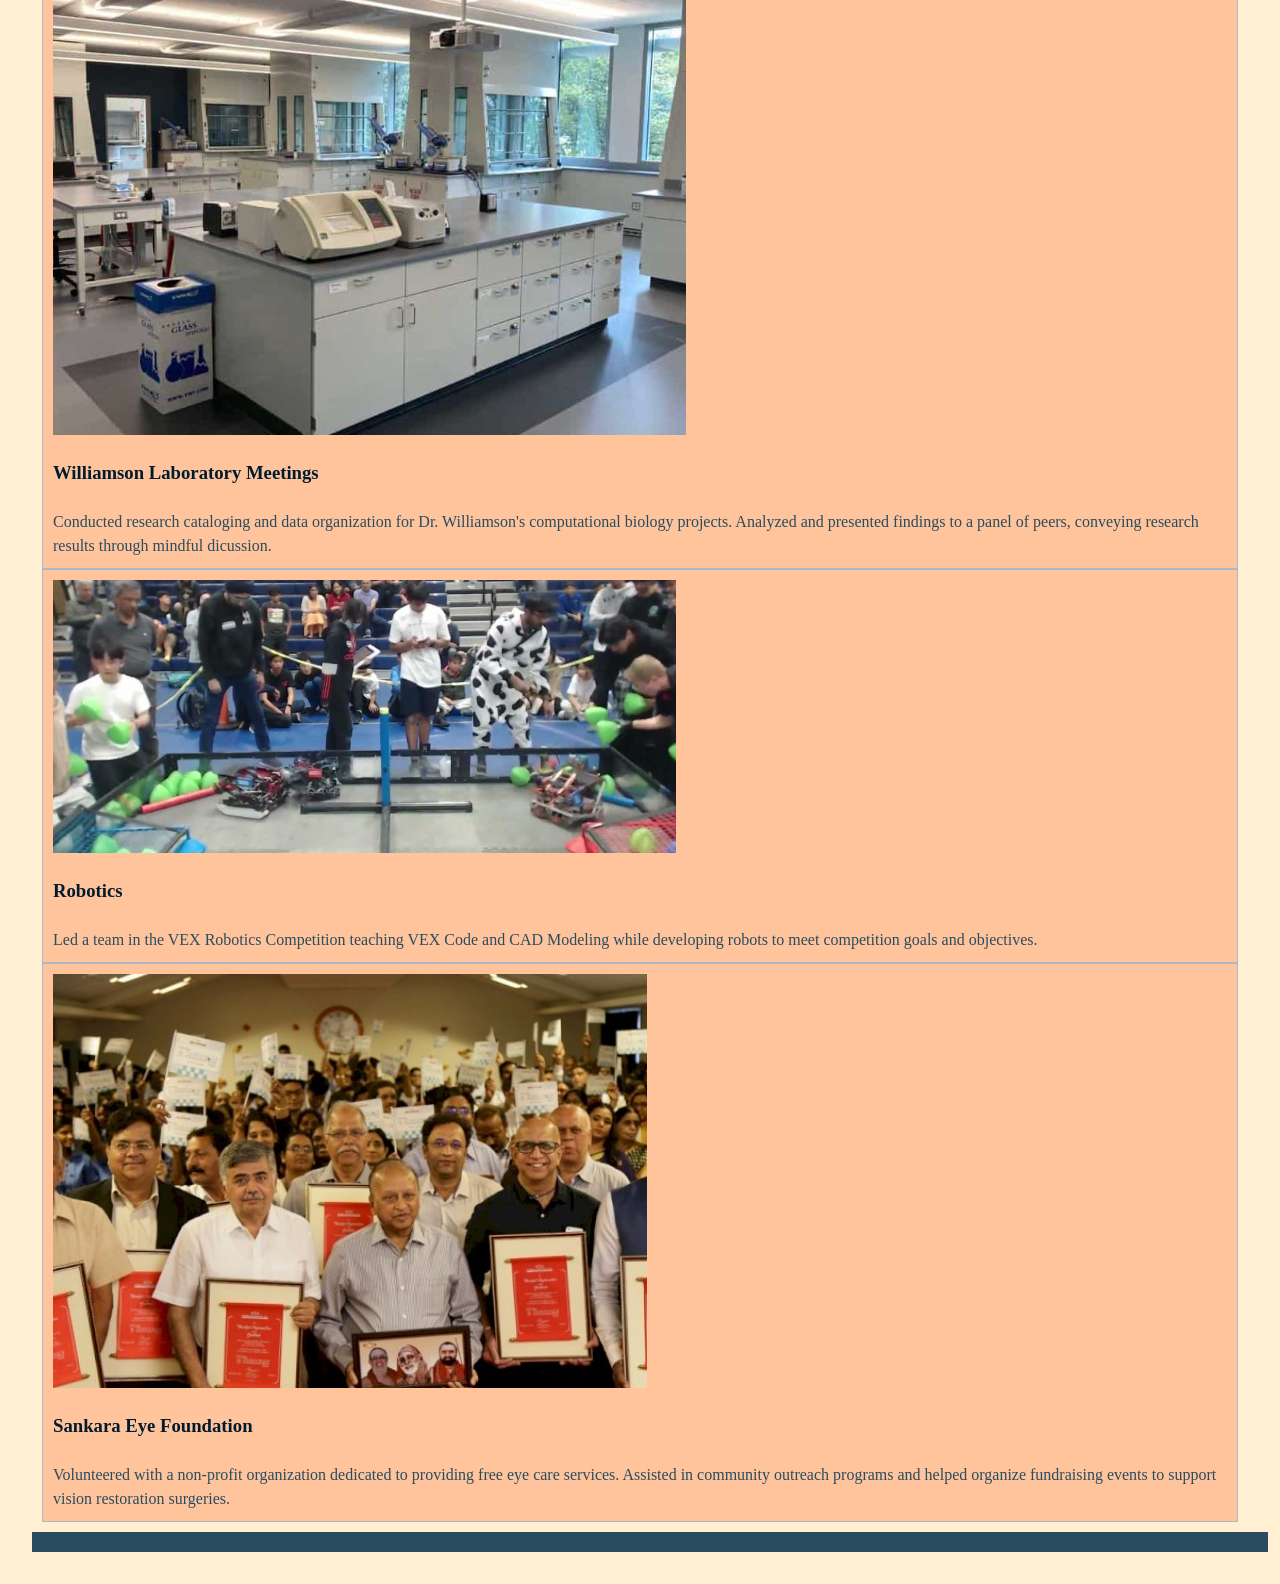
==== commit 74bc210b: "footer" ====
--- a/portfolio.html
+++ b/portfolio.html
@@ -86,7 +86,7 @@
           </div>
 
           <div class="gallery-item">
-            <img src="/photos/willimsonlab.png" alt="labs">
+            <img src="/photos/williamsonlab.png" alt="labs">
 
             <div class="gallery-specific">
               <h3>Williamson Laboratory Meetings</h3>
@@ -120,7 +120,7 @@
               </p>
             </div>
           </div>
-          
+
         </div>
       </section>
 
--- a/styles/styles.css
+++ b/styles/styles.css
@@ -10,7 +10,7 @@
 border citation: 
 */
 .myFace {
-    width: 300px;
+    width: 500px;
     height: 300px;
     padding-top: 20px;
     padding-bottom: 20px;
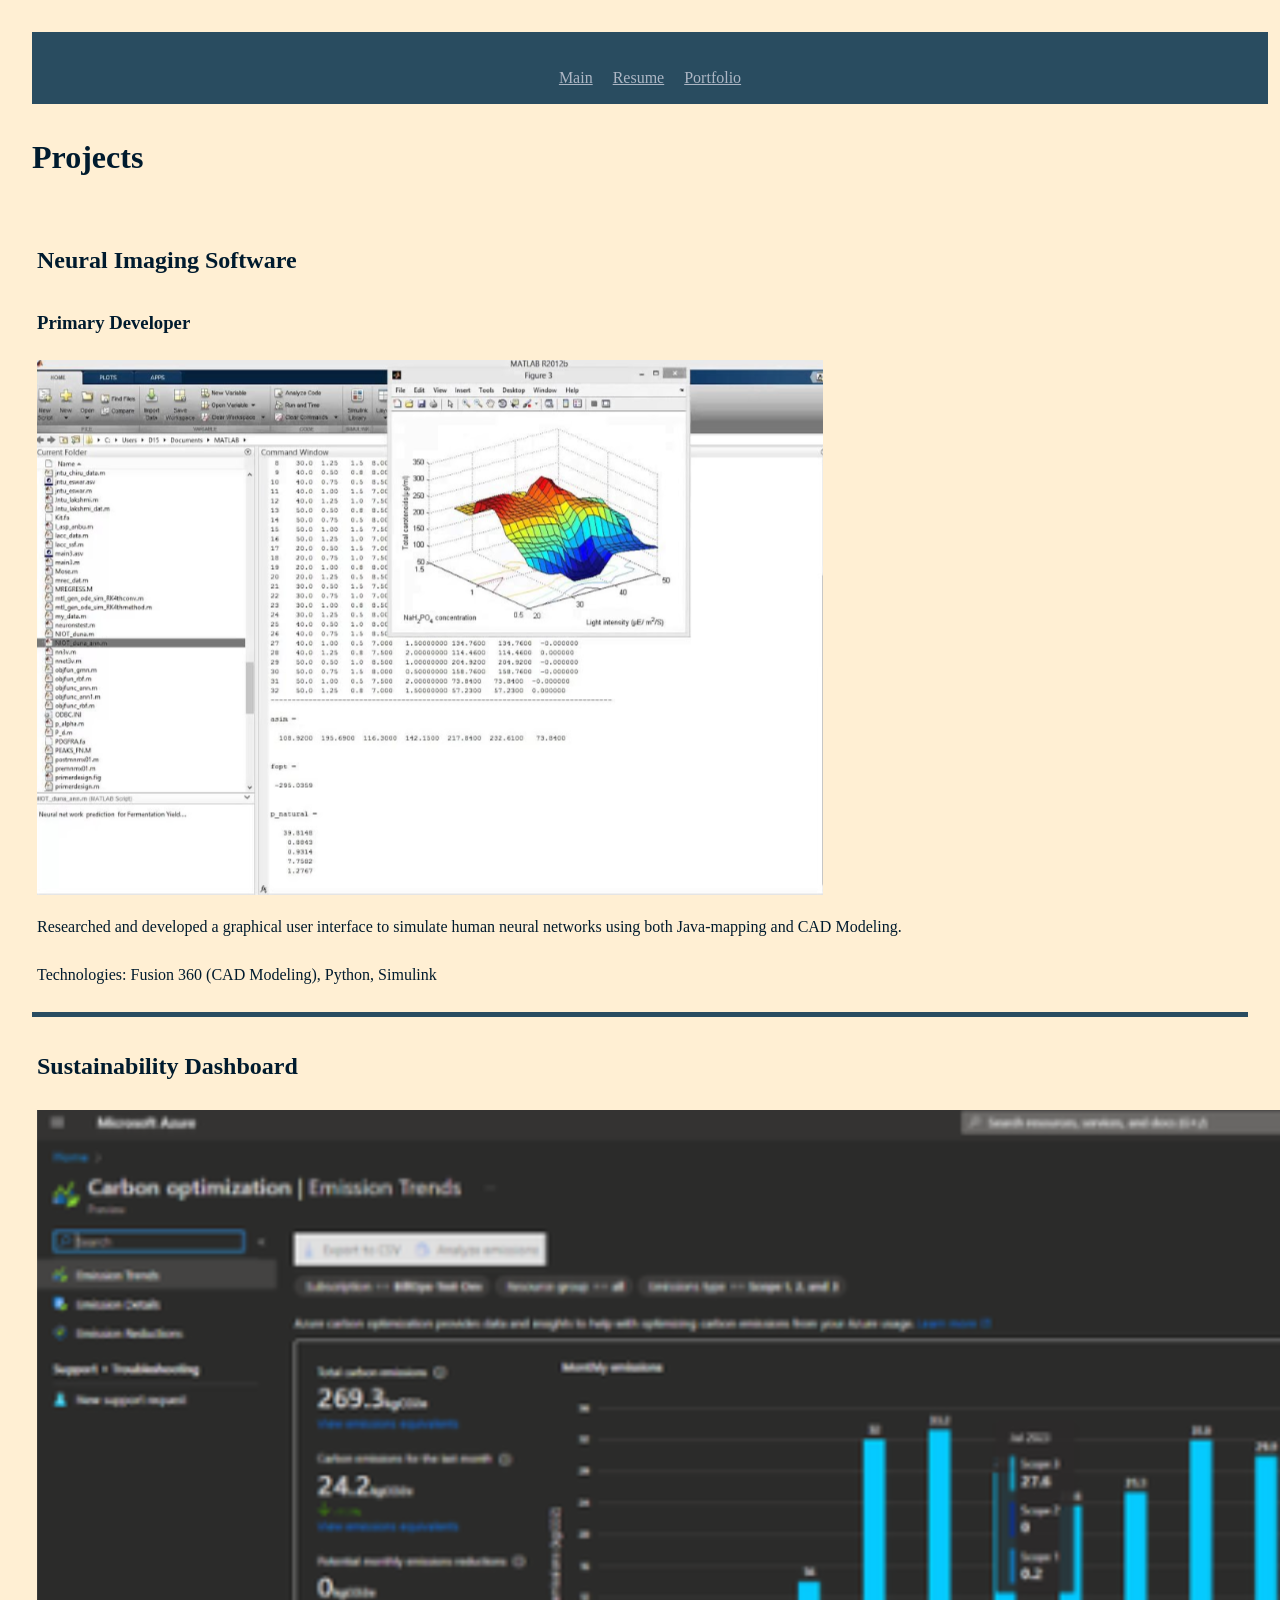
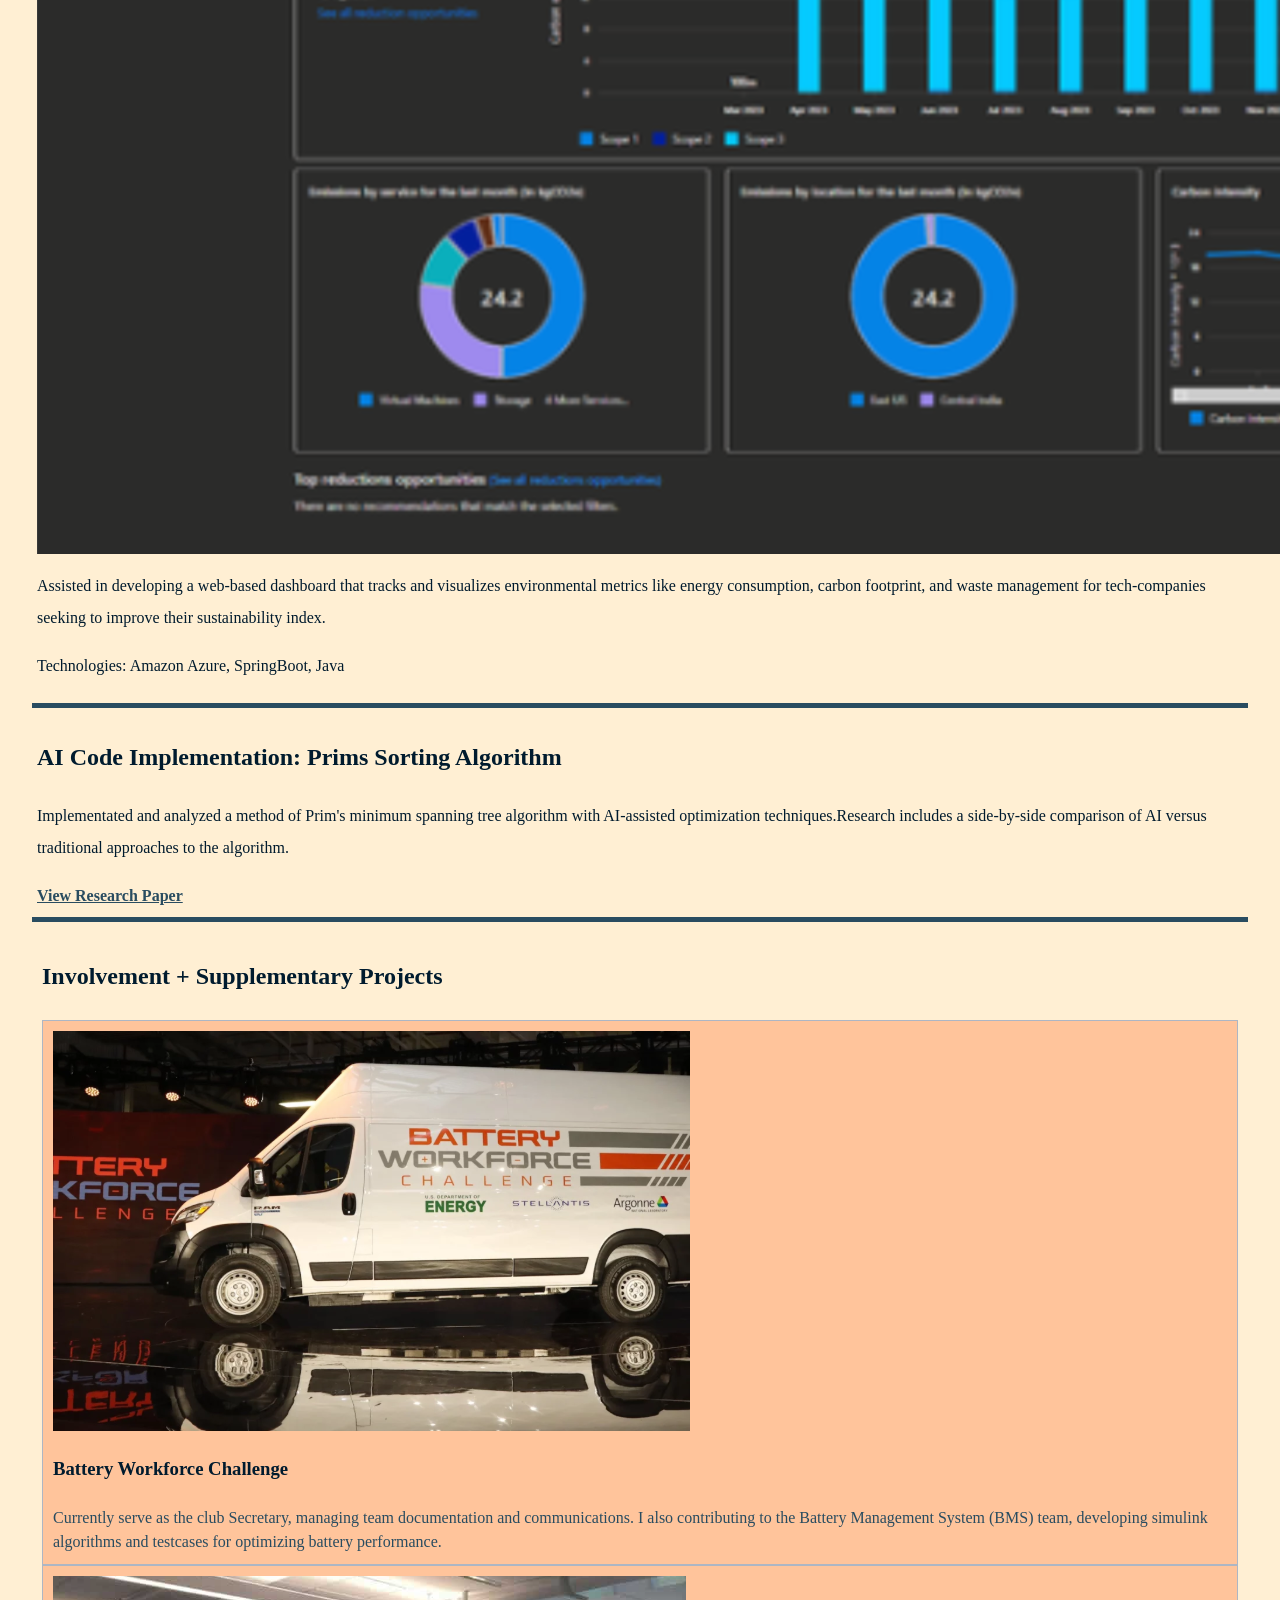
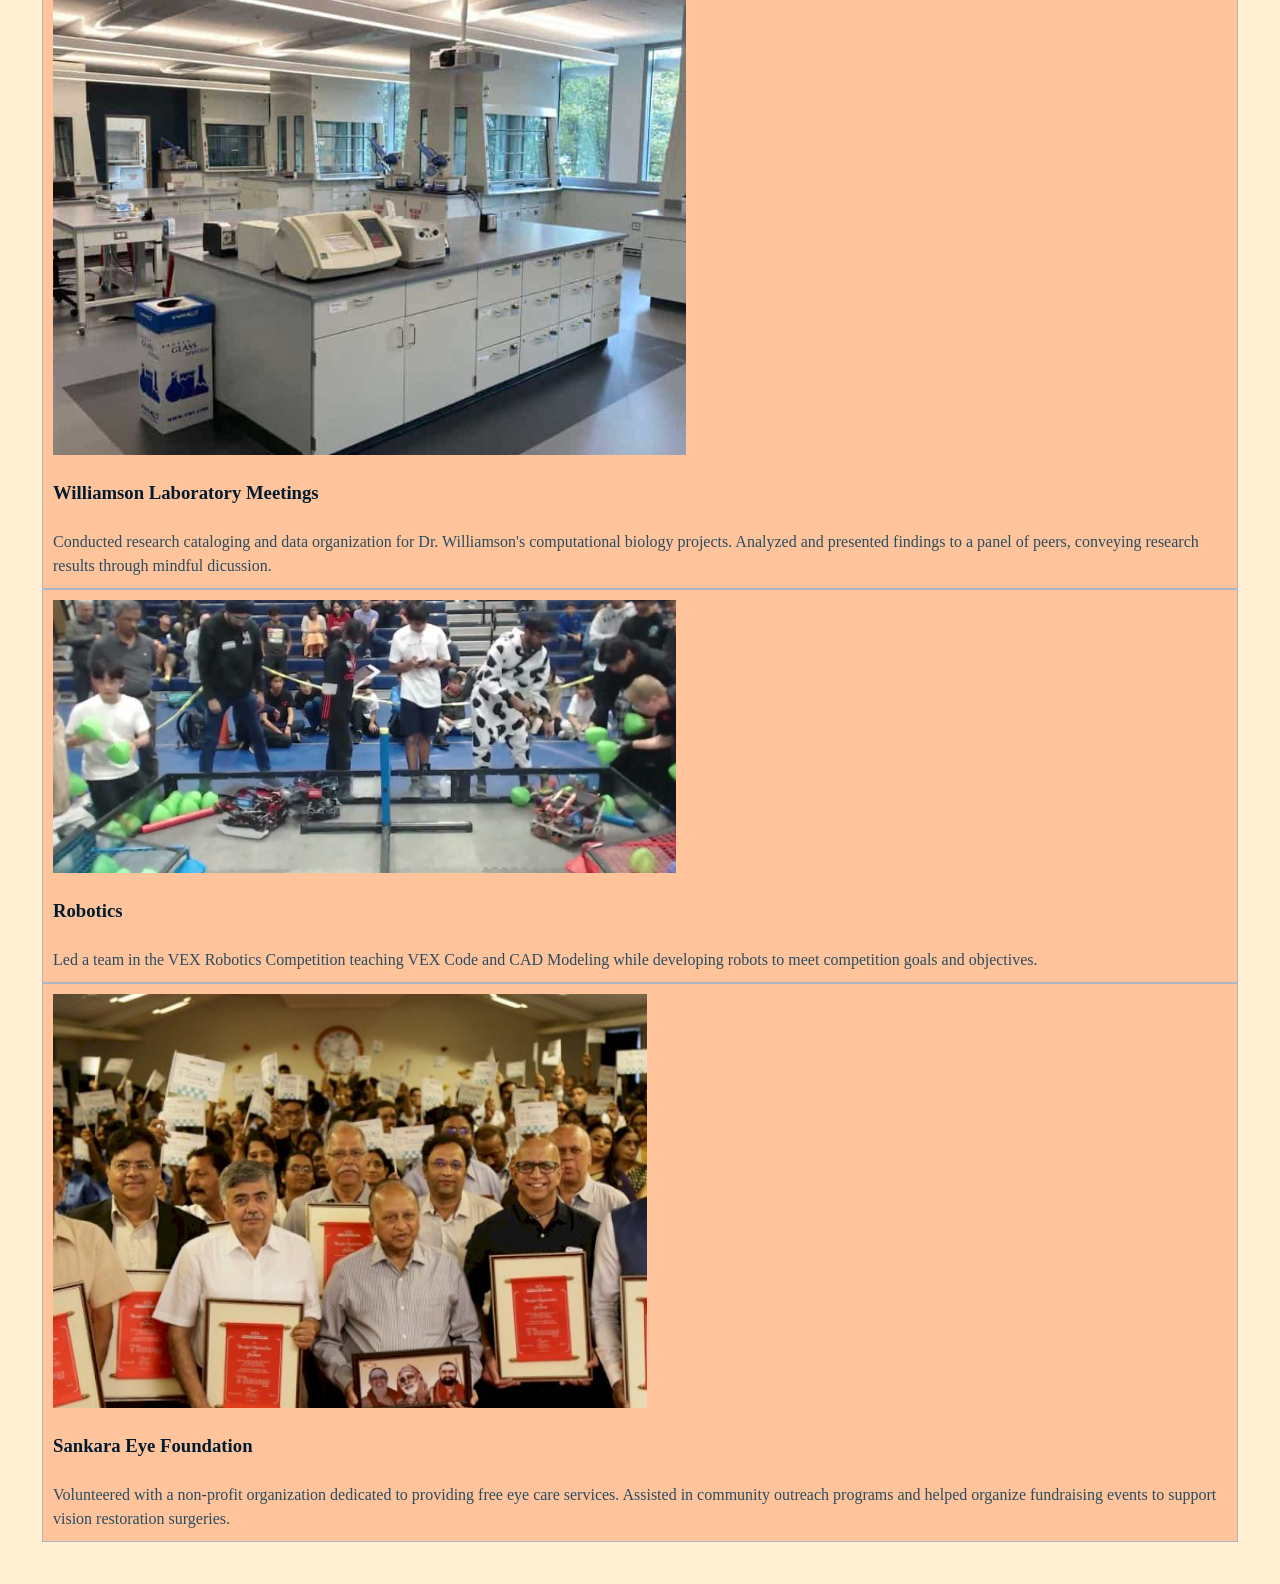
==== commit c81afcaa: "footer" ====
--- a/portfolio.html
+++ b/portfolio.html
@@ -24,6 +24,8 @@
   </head>
   <body>
     <script src="/scripts/scripts.js"></script>
+    <!--Footer-->
+    <footer id="#footer"></footer>
     <!--Nav Bar-->
     <nav id="#nav-bar"></nav>
 
@@ -125,9 +127,5 @@
       </section>
 
     </main>
-
-    <!--Footer-->
-    <footer id="#footer"></footer>
-
   </body>
 </html>
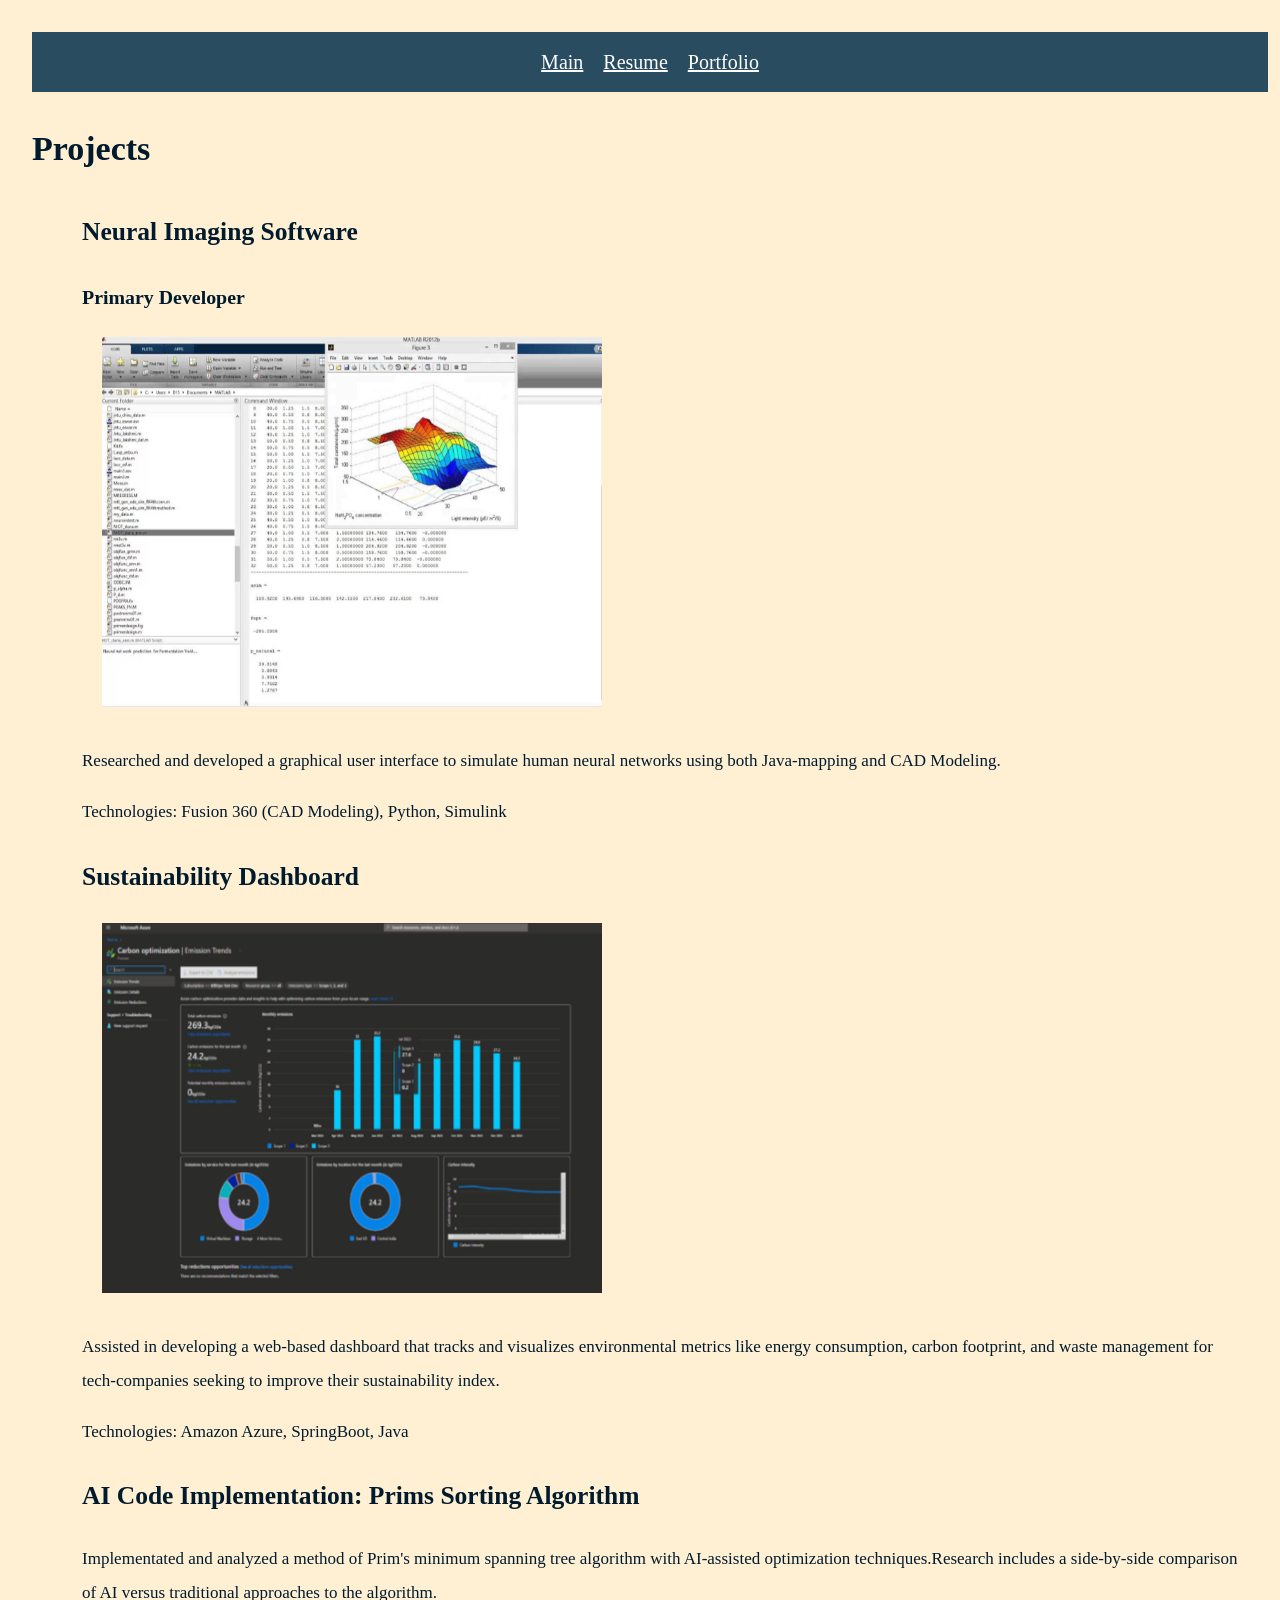
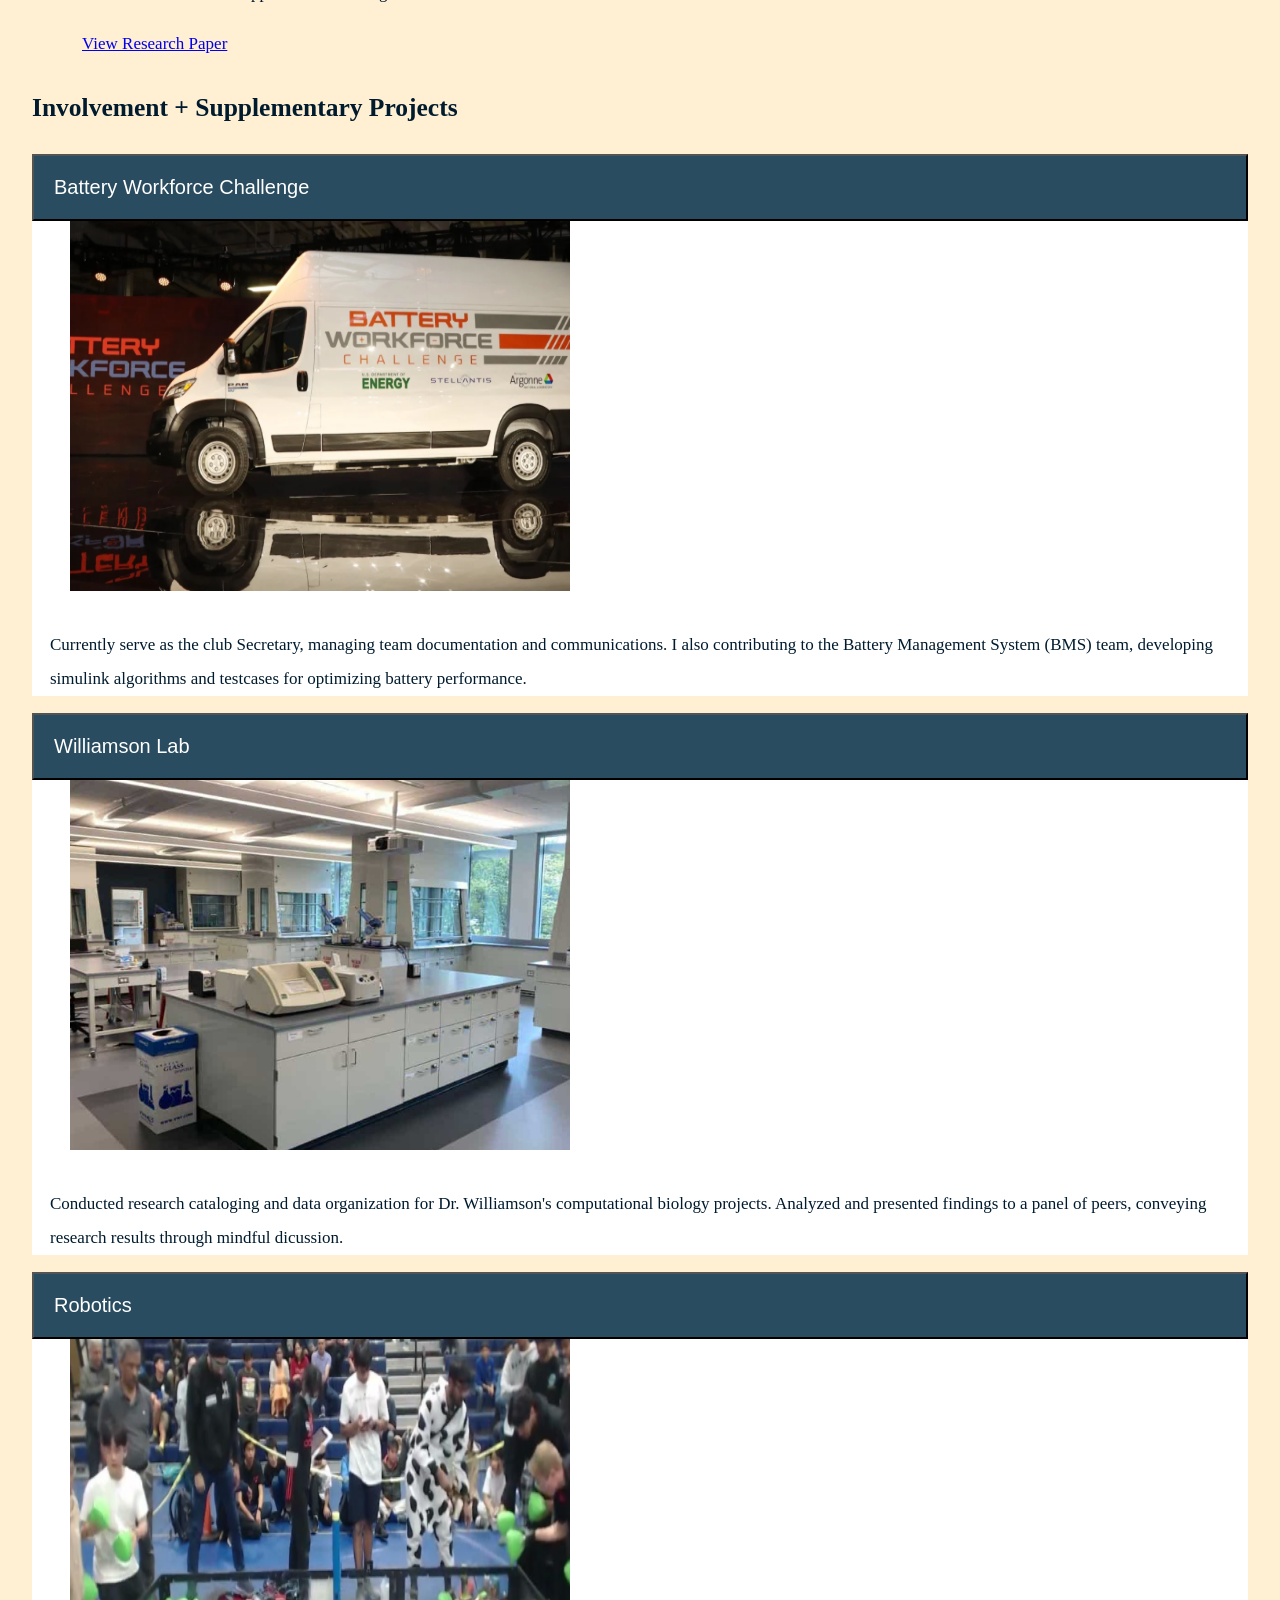
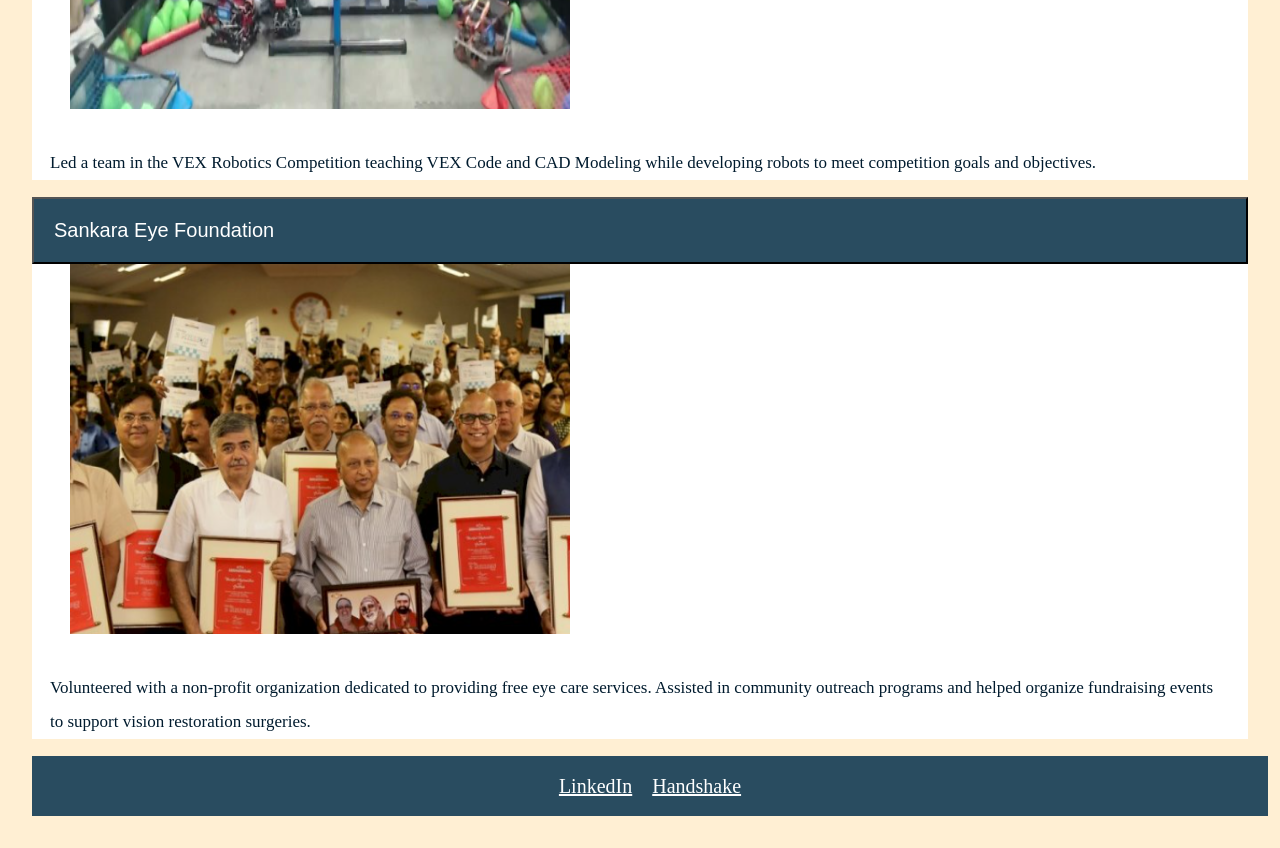
==== commit 8c644f8a: "done" ====
--- a/portfolio.html
+++ b/portfolio.html
@@ -24,8 +24,6 @@
   </head>
   <body>
     <script src="/scripts/scripts.js"></script>
-    <!--Footer-->
-    <footer id="#footer"></footer>
     <!--Nav Bar-->
     <nav id="#nav-bar"></nav>
 
@@ -37,7 +35,7 @@
         <h2>Neural Imaging Software</h2>
         <h3>Primary Developer</h3>
 
-        <img src="/photos/imaging.png" alt="Neural Imaging Simulation" class="neuron">
+        <img src="/photos/imaging.png" alt="Neural Imaging Simulation" class="photo">
         <p>
           Researched and developed a graphical user interface to simulate human neural networks using both Java-mapping and CAD Modeling.
         </p>
@@ -47,7 +45,7 @@
       <!--Project #2-->
       <section class="project">
         <h2>Sustainability Dashboard</h2>
-        <img src="/photos/sustainability.png" alt="Sustainability Dashboard" class="environment">
+        <img src="/photos/sustainability.png" alt="Sustainability Dashboard" class="photo">
         
         <p>
           Assisted in developing a web-based dashboard that tracks and visualizes environmental metrics like energy consumption, carbon footprint, and waste management for tech-companies seeking to improve their sustainability index.
@@ -63,69 +61,48 @@
           Implementated and analyzed a method of Prim's minimum spanning tree algorithm with AI-assisted optimization techniques.Research includes a side-by-side comparison of AI versus traditional approaches to the algorithm.
         </p>
 
-        <a href="/photos/MSTProgramming.pdf">View Research Paper</a>
+        <a href="https://rosehulman-my.sharepoint.com/:w:/g/personal/yeesn_rose-hulman_edu/EautQKYqRxdGiehY8Rly1hkBzkH8Tnop4PiL5hc_yXWP-A?e=LiTOxh">View Research Paper</a>
       </section>
       
-      <!--Interactive Portfolio: Scrollable Ring of Images (Clickable)
-        
-      Citation: https://www.bing.com/search?q=how+to+make+an+interactive+gallery+in+html&cvid=f8877749428c485c9df5d8cb9f3b0657&gs_lcrp=EgRlZGdlKgYIABBFGDkyBggAEEUYOdIBCTE1OTM2ajBqMagCALACAA&FORM=ANNTA1&PC=U531
-        
-      https://www.w3schools.com/howto/howto_css_image_gallery.asp-->
-      <section class="gallery">
+      <!--Interactive Portfolio: Collapsable-->
+      <section class="interactive">
         <h2>Involvement + Supplementary Projects</h2>
         
-        <div class="interactive">
-          <div class="gallery-item">
-            <img src="/photos/battchallenge.png" alt="battchallenge">
-            
-            <div class="gallery-specific">
-              <h3>Battery Workforce Challenge</h3>
+        <button class="collapsible">Battery Workforce Challenge</button>
+        <div class="content">
+          <img src="/photos/battchallenge.png" alt="battchallenge" class="photo">
+          <p>
+            Currently serve as the club Secretary, managing team documentation and communications. I also contributing to the Battery Management System (BMS) team, developing simulink algorithms and testcases for optimizing battery performance.
+          </p>
+        </div>
 
-              <p>
-                Currently serve as the club Secretary, managing team documentation and communications. I also contributing to the Battery Management System (BMS) team, developing simulink algorithms and testcases for optimizing battery performance.
-              </p>
-            </div>
-          </div>
+        <button class="collapsible">Williamson Lab</button>
+        <div class="content">
+          <img src="/photos/williamsonlab.png" alt="labs" class="photo">
+          <p>
+            Conducted research cataloging and data organization for Dr. Williamson's computational biology projects. Analyzed and presented findings to a panel of peers, conveying research results through mindful dicussion.
+          </p>
+        </div>
 
-          <div class="gallery-item">
-            <img src="/photos/williamsonlab.png" alt="labs">
+        <button class="collapsible">Robotics</button>
+        <div class="content">
+          <img src="/photos/vex.png" alt="vexrobotics" class="photo">
+          <p>
+            Led a team in the VEX Robotics Competition teaching VEX Code and CAD Modeling while developing robots to meet competition goals and objectives.
+          </p>
+        </div>
 
-            <div class="gallery-specific">
-              <h3>Williamson Laboratory Meetings</h3>
-
-              <p>
-                Conducted research cataloging and data organization for Dr. Williamson's computational biology projects. Analyzed and presented findings to a panel of peers, conveying research results through mindful dicussion.
-              </p>
-            </div>
-          </div>
-
-          <div class="gallery-item">
-            <img src="/photos/vex.png" alt="vexrobotics">
-
-            <div class="gallery-specific">
-              <h3>Robotics</h3>
-              
-              <p>
-                Led a team in the VEX Robotics Competition teaching VEX Code and CAD Modeling while developing robots to meet competition goals and objectives.
-              </p>
-            </div>
-          </div>
-
-          <div class="gallery-item">
-            <img src="/photos/sankara.png" alt="giftofvision">
-
-            <div class="gallery-specific">
-              <h3>Sankara Eye Foundation</h3>
-
-              <p>
-                Volunteered with a non-profit organization dedicated to providing free eye care services. Assisted in community outreach programs and helped organize fundraising events to support vision restoration surgeries.
-              </p>
-            </div>
-          </div>
-
+        <button class="collapsible">Sankara Eye Foundation</button>
+        <div class="content">
+          <img src="/photos/sankara.png" alt="giftofvision" class="photo">
+          <p>
+            Volunteered with a non-profit organization dedicated to providing free eye care services. Assisted in community outreach programs and helped organize fundraising events to support vision restoration surgeries.
+          </p>
         </div>
       </section>
+    </main>
 
-    </main>
+    <!--Footer-->
+    <footer id="#footer"></footer>
   </body>
 </html>
--- a/styles/styles.css
+++ b/styles/styles.css
@@ -4,6 +4,8 @@
     padding: 24px;
     line-height: 2;
 
+    font-size: 17px;
+    font-family: cursive; /*taken from the list of auto fonts b/c the default was ugly*/
 }
 
 /* Main Specific 
@@ -11,99 +13,93 @@
 */
 .myFace {
     width: 500px;
-    height: 300px;
-    padding-top: 20px;
-    padding-bottom: 20px;
+    height: 370px;
+    padding: 20px 20px 20px 20px;
     
     background-color: #FFC49B;
-    border: 5px solid #001B2E;
-}
-
-/* Resume Specific */
-.resume-section {
-    padding-bottom: 5px;
-}
-
-.resume-section h2 {
-    padding-bottom: 2px;
-    border-bottom: 5px solid #FFC49B;
-}
-
-.resume-section p {
-    color: #294C60;
 }
 
 /* Portfolio Specific + Interactive */
+.photo {
+    padding: 0px 20px 20px 20px;
+    width: 500px;
+    height: 370px; 
+}
+
 .project {
     background-color:#FFEFD3;
-    padding: 5px;
-    border-bottom: 5px solid #294C60;
-}
-
-.project:hover {
-    background: #FFEFD3;
-    border-bottom: 5px solid #001B2E;
-}
-
-.project a {
-    color: #294C60;
-    font-weight: bold;
-}
-
-.project a:hover {
-    text-decoration: underline;
+    padding: 0px 0px 0px 50px;
 }
 
 .gallery {
     padding: 10px;
+    
 }
 
 .gallery-item {
-    background: #FFC49B;
-    border: 1px solid #ADB6C4;
-    padding: 10px;
+    background-color: #294C60;
+    padding: 30px 20px 20px 20px;;
 }
 
 .gallery-item:hover {
-    background: #FFC49B;
-    border-color: #294C60;
+    background-color: #001B2E;
+    color: white;
 }
 
-.gallery-specific h3 {
-    color: #001B2E;
+.gallery-specific h3, .gallery-specific p {
+    color: white;
+    padding: 0px 0px 0px 50px;
 }
 
-.gallery-specific p {
-    margin: 0;
-    line-height: 1.5;
-    color: #294C60;
+/* Collapsible Styles */
+.collapsible {
+    background-color: #294C60;
+    color: white;
+    padding: 20px 20px 20px 20px;
+    width: 100%;
+    text-align: left;
+    font-size: 20px;
+}
+
+.active, .collapsible:hover {
+    background-color: #001B2E;
+}
+
+.content {
+    padding: 0px 18px;
+    background-color: white;
 }
 
 /* NAV + FOOTER::
 Citation: https://www.w3schools.com/howto/howto_js_topnav.asp */
 nav, footer {
+    background-color: #294C60;
+    color: White;
+    width: 100%;
+    margin: 0px;
     padding: 10px 10px;
     text-align: center;
-    background-color: #294C60;
-    color: #ADB6C4;
-    width: 100%;
-    margin: 0px;
 
 }
 
 nav a, footer a{
     padding: 10px;
-    color: #ADB6C4;
+    color: White;
+    font-size: 20px;
 }
 
-nav a:hover, nav a:visited:hover {
+nav a:hover, footer a:hover {
     background-color: #ADB6C4;
     color: #294C60;
     padding: 40px;
     height: 70%;
+    font-size: 30px
 }
 
-nav a:visited {
+footer a:visited {
+    color: #ADB6C4;
+}
+
+nav a:visited:hover, footer a:visited:hover {
     color: #294C60;
-
 }
